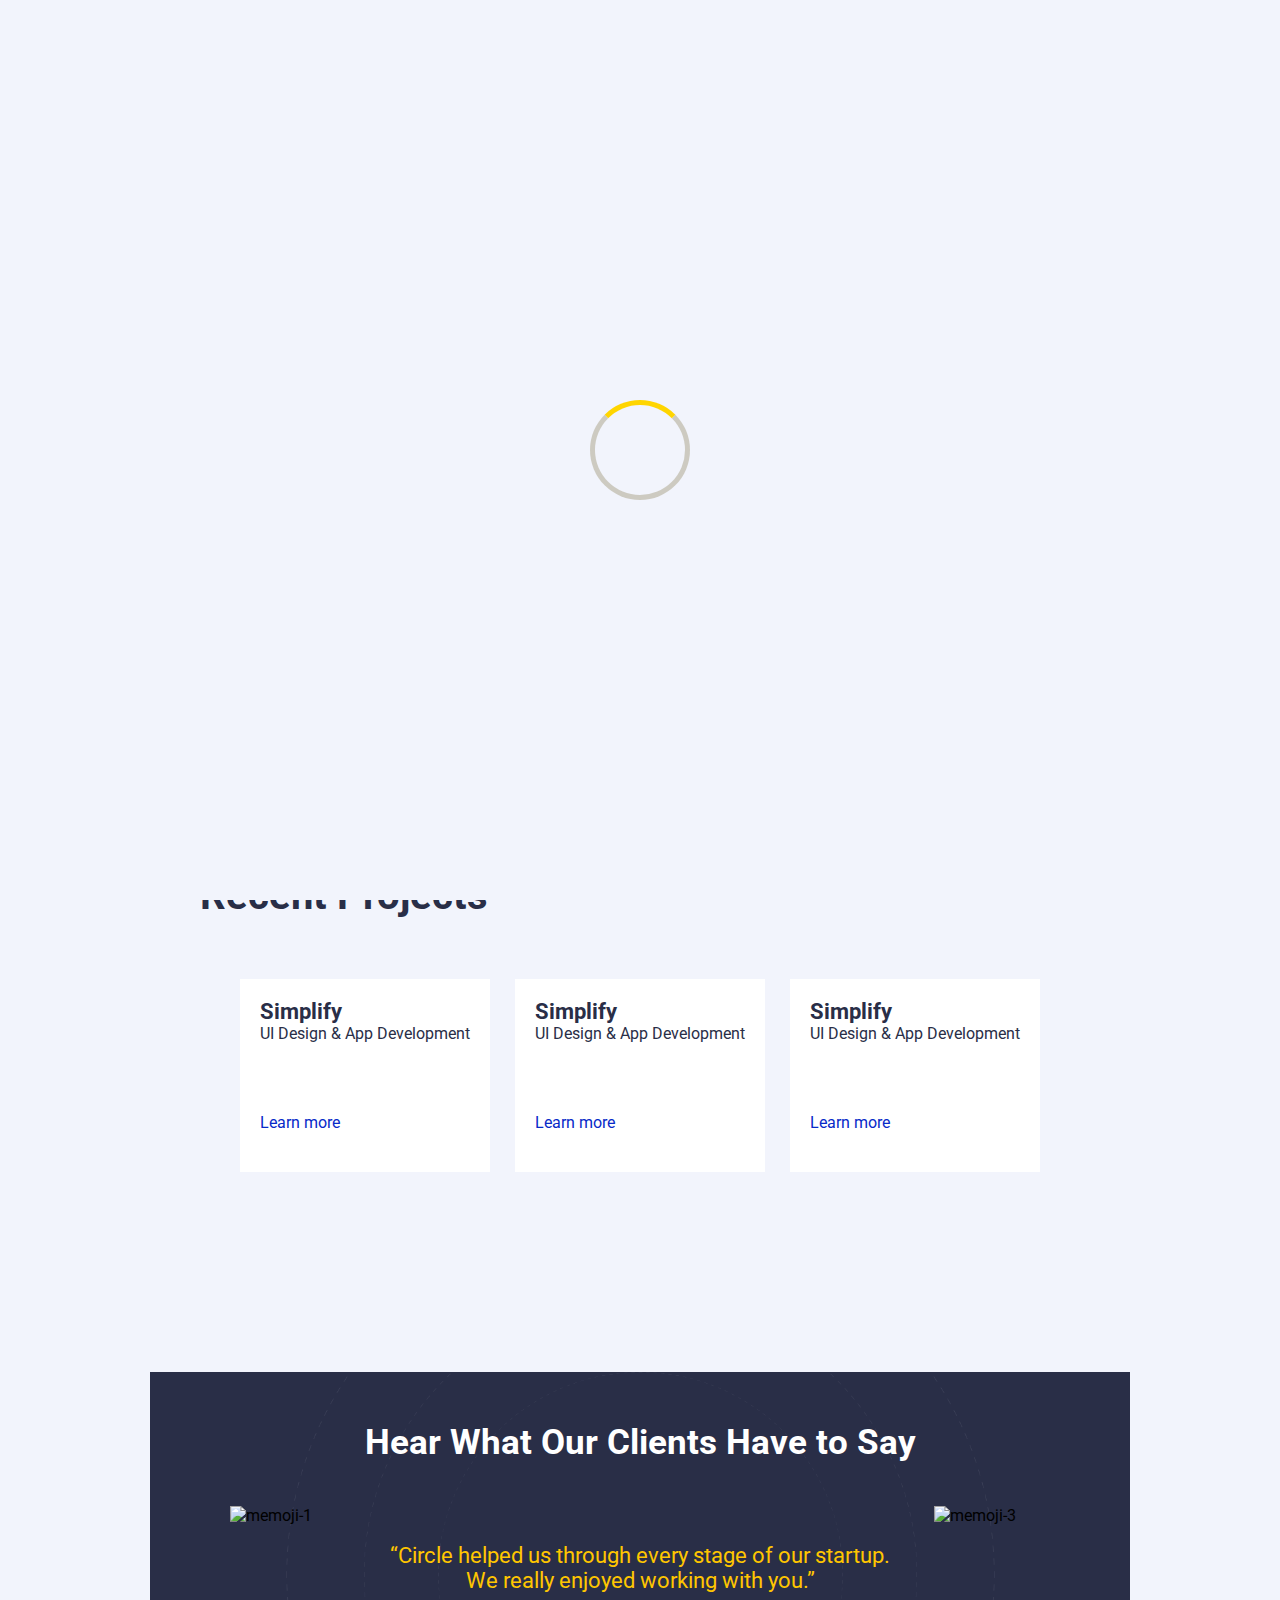
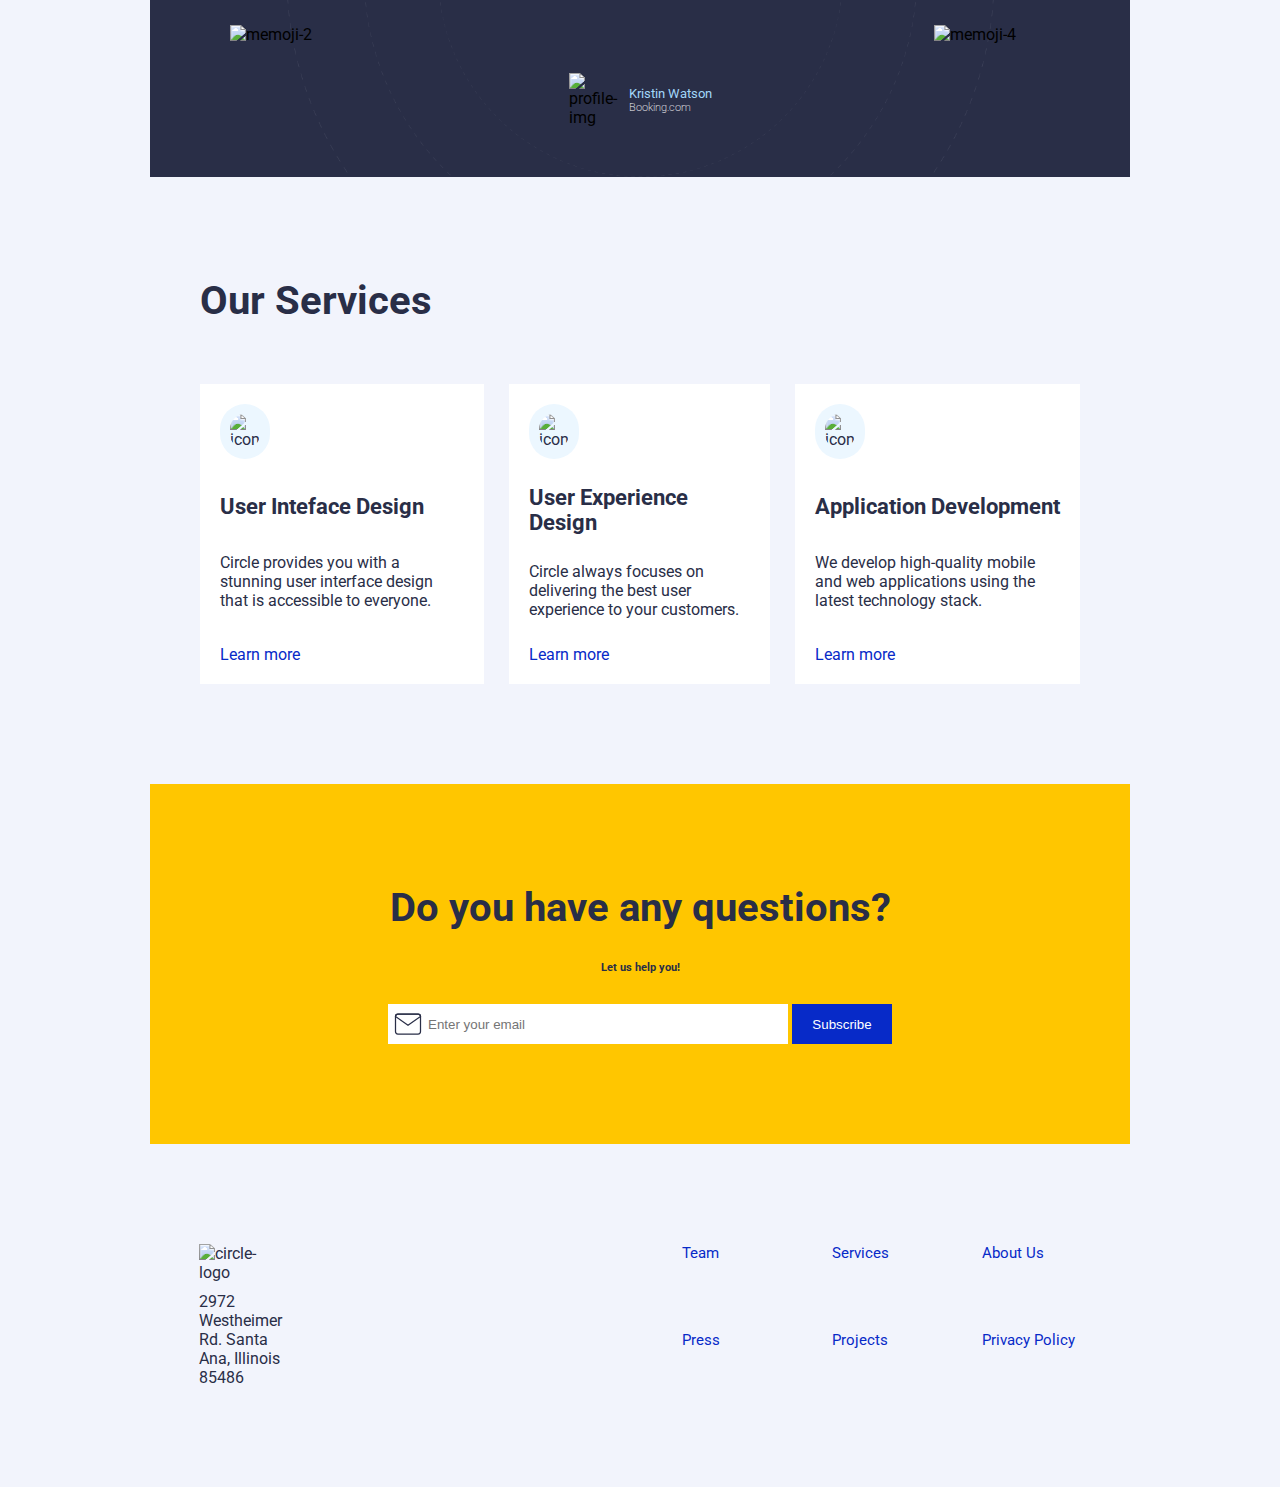
==== index.html @ a33302ab "css-testing" ====
<!DOCTYPE html>
<html lang="en">
  <head>
    <meta charset="UTF-8" />
    <meta http-equiv="X-UA-Compatible" content="IE=edge" />
    <meta name="viewport" content="width=device-width, initial-scale=1.0" />
    <title>Circle Agency</title>
    <link
      rel="stylesheet"
      href="/resources/styles/style.css"
    />
    <!-- <link
      rel="stylesheet"
      href="../midterm-project-boiler/resources/styles/style-mediaquerys.css"
    /> -->
  </head>
  <body id="body">
    
    <div class="body-load">
      <div class="container" >
        <div class="load">
            
        </div>
      </div>
    </div>

    <nav id="nav" class="nav-cont">
      <a href="../midterm-project-boiler/index.html">
        <img
        src="../midterm-project-boiler/resources/images/logos/circle.svg"
        alt="circle-logo"/>
      </a>
      <ul class="nav-cont-ul">
        <li><a href="../midterm-project-boiler/index.html">Homeeeee</a></li>
        <li><a href="../midterm-project-boiler/project.html">Project Page - Simple</a></li>
        <li><a href="#projects">Projects</a></li>
        <li><a href="#services">Services</a></li>
      </ul>
      <a class="nav-contact-us" href="../midterm-project-boiler/contact-us.html">Contact Us</a>
    </nav>

    <header id="header">
      <div class="header-section">
        <div class="header-section-text">
          <h1>Empower Your Business With Stunning Design!</h1>
          <p>
            Circle is a digital design and development studio. <br> We design and
            develop astonishing websites and mobile apps.
          </p>
          <div class="header-buttons">
            <a class="color-back-less" href="">Get in touch</a>
            <a class="color-back" href="">See out work</a>
          </div>
        </div>
        <div class="header-section-img">
          <img
            class="header-section-img-hero"
            src="../midterm-project-boiler/resources/images/hero-section/hero-image.png"
            alt=""
          />
          <img
            class="header-section-img-card1"
            src="../midterm-project-boiler/resources/images/hero-section/card-1.png"
            alt=""
          />
          <img
            class="header-section-img-card2"
            src="../midterm-project-boiler/resources/images/hero-section/card-2.png"
            alt=""
          />
        </div>
      </div>
      <div class="header-clients-logos-container">
        <a target="_blank" href="https://www.airbnb.es/">
          <img
          src="../midterm-project-boiler/resources/images/logos/airbnb-logo.svg"
        /></a>
        <a target="_blank" href="https://www.google.com/">
          <img
          src="../midterm-project-boiler/resources/images/logos/google-logo.svg"
        />
        </a>
        <a target="_blank" href="https://www.microsoft.com/">
          <img
          src="../midterm-project-boiler/resources/images/logos/microsoft-logo.svg"
        />
        </a>
        <a target="_blank" href="https://www.fedex.com/">
          <img
          src="../midterm-project-boiler/resources/images/logos/fedex-logo.svg"
        />
        </a>
        <a target="_blank" href="https://www.amazon.com/">
          <img
          src="../midterm-project-boiler/resources/images/logos/amazon-logo.svg"
        />
        </a>
      </div>
    </header>

    <section id="projects" class="projects-section">
      <h3>Recent Projects</h3>
      <div class="projects-flex-container">
        <div class="project">
          <img src="../midterm-project-boiler/resources/images/projects-section/1.jpg" alt="">
          <div id="project" class="project-cont-text">
            <h4>Simplify</h4>
            <p>UI Design & App Development</p>
          </div>
          <a href="">Learn more</a>
        </div>
        <div class="project">
          <img src="../midterm-project-boiler/resources/images/projects-section/2.jpg" alt="">
          <div id="project" class="project-cont-text">
            <h4>Simplify</h4>
            <p>UI Design & App Development</p>
          </div>
          <a href="">Learn more</a>
        </div>
        <div class="project">
          <img src="../midterm-project-boiler/resources/images/projects-section/6.jpg" alt="">
          <div id="project" class="project-cont-text">
            <h4>Simplify</h4>
            <p>UI Design & App Development</p>
          </div>
          <a href="">Learn more</a>
        </div>
      </div>       
    </section>

    <section class="rating-section">
      
      <div class="rating-emoticons">

        <div class="rating-emoticons-1-2">
          <img
            src="../midterm-project-boiler/resources/images/testimonial-section/memoji-1.png"
            alt="memoji-1"
          />
          <img
            src="../midterm-project-boiler/resources/images/testimonial-section/memoji-2.png"
            alt="memoji-2"
          />
        </div>

        <div class="rating-text">
          <h3>Hear What Our Clients Have to Say</h3>
          <h4>
            “Circle helped us through every stage of our startup. <br>
            We really enjoyed working with you.”
          </h4>
          <div class="rate-sign">
            <img
              src="..//midterm-project-boiler/resources/images/testimonial-section/profile.png"
              alt="profile-img"
            />
            <div class="rate-text">
              <h5>Kristin Watson</h5>
              <h6>Booking.com</h6>
            </div>
          </div>
        </div>

        <div class="rating-emoticons-3-4">
          <img
            src="../midterm-project-boiler/resources/images/testimonial-section/memoji-3.png"
            alt="memoji-3"
          />
          <img
            src="../midterm-project-boiler/resources/images/testimonial-section/memoji-4.png"
            alt="memoji-4"
          />
      </div>
      
    </section>

    <section id="services" class="services-section">
      <h3>Our Services</h3>
      <div class="services-flex-container">
        <div class="services">
          <img
            src="..//midterm-project-boiler/resources/images/services-section/icons/1.svg"
            alt="icon1"
          />
          <h4>User Inteface Design</h4>
          <p>
            Circle provides you with a stunning user interface design that is
            accessible to everyone.
          </p>
          <a href="">Learn more</a>
        </div>
        <div class="services">
          <img
            src="..//midterm-project-boiler/resources/images/services-section/icons/2.svg"
            alt="icon2"
          />
          <h4>User Experience Design</h4>
          <p>
            Circle always focuses on delivering the best user experience to your
            customers.
          </p>
          <a href="">Learn more</a>
        </div>
        <div class="services">
          <img
            src="..//midterm-project-boiler/resources/images/services-section/icons/3.svg"
            alt="icon3"
          />
          <h4>Application Development</h4>
          <p>
            We develop high-quality mobile and web applications using the latest
            technology stack.
          </p>
          <a href="">Learn more</a>
        </div>
      </div>
    </section>

    <section class="help-section">
      <h3>Do you have any questions?</h3>
      <h6>Let us help you!</h6>
      <form class="help-input">
        <input id="subs" type="text" placeholder="Enter your email" required />
        <button for="subs" type="submit">Subscribe</button>
      </form>
    </section>

    <footer class="footer-section">
      <div class="footer-cont-left">
        <img
          src="..//midterm-project-boiler/resources/images/logos/circle.svg"
          alt="circle-logo"
        />
        <p>
          2972 Westheimer Rd. Santa Ana, Illinois 85486
        </p>
      </div>
      <div class="footer-cont-right">
        <a href="">Team</a>
        <a href="#services">Services</a>
        <a href="">About Us</a>
        <a href="">Press</a>
        <a href="#projects">Projects</a>
        <a href="">Privacy Policy</a>
      </div>
    </footer>

      
    <a class="scroll-top-btn hidden" href="#body"></a>

    <script src="/resources/js/index.js"></script>

    <script src="/resources/js/scrop-top-and-loader.js"></script>
    

  </body>
</html>
---- resources/styles/style.css ----
@import url("https://fonts.googleapis.com/css2?family=Cinzel&family=Roboto:wght@100;300;400;500&display=swap");

/* --------------------------------------------------------------- */
/* GLOBAL STYLES ================================================> */

:root {
  --primary: #072ac8;
}

* {
  margin: 0;
  padding: 0;
  box-sizing: border-box;
}
html{
  scroll-behavior: smooth;
}

body {
  font-family: "Roboto", sans-serif;
  background-color: #f2f4fc;
}

h1 {
  font-size: 60px;
  font-weight: bold;
}

h2 {
  font-size: 50px;
  font-weight: bold;
}

h3 {
  font-size: 40px;
  font-weight: bold;
}

h4 {
  font-size: 22px;
  font-weight: bold;
}

/* --------------------------------------------------------------- */
/* LOADER STYLES - NAV ===========================================> */

.body-load{
  position: fixed;
  display: flex;
  align-items: center;
  justify-content: center;
  width: 100%;
  height: 100%;
  background: #F2F4FC;
  transition: all 1s ease;
  z-index: 10000;
  
}


.container .load{
  width: 100px;
  height: 100px;
  border: solid 5px #5546063c;
  border-top: solid 5px #ffd500; 
  border-radius: 50%;
  animation: loader 3s linear infinite;

}

@keyframes loader {
  0% {
    transform: rotate(0deg);
  }
  100% {
    transform: rotate(360deg);
  }
  
}

/* --------------------------------------------------------------- */
/* BTN SCROLL STYLES - NAV ======================================> */

.scroll-top-btn{
  position: fixed;
  background-image: url(../images/scroll-top/scroll-top.png);
  background-size: contain;
  background-repeat: no-repeat;
  z-index: 999;
  bottom: 1vh;
  right: 1vh;
  width: 3rem;
  height: 3rem;
  border-radius: 50%;
  background-color: #ffc600;
  border: none;
  cursor: pointer;
  transition: all .2s ease-out;
  color: #292E47;
}


.scroll-top-btn:hover{
  position: fixed;
  z-index: 999;
  bottom: 1vh;
  right: 1vh;
  width: 3.2rem;
  height: 3.2rem;
  box-shadow: #6b708d87 1px 3px 4px;
  border-radius: 50%;
  background-color:  #ffc600;
  border: none;
  color: #ffffff;
}

.hidden{
  visibility: hidden;
  opacity: 0;
}

/* --------------------------------------------------------------- */
/* INDEX STYLES - NAV ===========================================> */

.nav-cont {
  display: flex;
  justify-content: space-between;
  margin: 0px 150px 50px 150px;
  padding-top: 50px;
  align-items: center;
  
}

.nav-cont-ul {
  display: flex;
  list-style: none;
  gap: 45px;
}

.nav-cont-ul li a {
  font-weight: 500;
  text-decoration: none;
  color: #6b708d;
}

.nav-cont-ul li a:hover {
  color: #072ac8;
}

.nav-cont a {
  text-decoration: none;
  font-size: 15px;
}

.nav-contact-us {
  background-color: #072ac8;
  color: white;
  padding: 10px 20px;
}

.nav-contact-us:hover {
  background-color: #062199;
  color: white;
  padding: 10px 20px;
}

/* INDEX STYLES - HEADER =========================================> */

.header-section {
  display: flex;
  justify-content: center;
  gap: 100px;
  align-items: center;
  margin: 20px 150px 20px 150px;
}

.header-section-text {
  width: 500px;
  position: relative;
}
.header-section-text h1 {
  color: #292e47;
}

.header-section-text p {
  color: #6b708d;
  padding-top: 30px;
  font-size: 20px;
}

.header-buttons {
  display: flex;
  justify-content: center;
  align-items: center;
  gap: 20px;
  padding-top: 60px;
}

.color-back-less {
  text-decoration: none;
  font-weight: 500;
  color: #072ac8;
}

.color-back-less:hover {
  text-decoration: none;
  font-weight: 500;
  color: #292e47;
}

.color-back {
  background-color: #072ac8;
  color: white;
  text-decoration: none;
  padding: 10px 20px;
}

.color-back:hover {
  background-color: #062199;
  color: white;
  text-decoration: none;
  padding: 10px 20px;
}

.header-section-img {
  position: relative;
}

.header-section-img-card1 {
  height: 270px;
  position: absolute;
  left: -40px;
}
.header-section-img-card2 {
  height: 250px;
  position: absolute;
  bottom: -80px;
  left: 300px;
}

.header-section-img-hero {
  height: 500px;
}

.header-clients-logos-container {
  display: flex;
  justify-content: center;
  gap: 150px;
  margin: 100px 150px 100px 150px;
}

/* INDEX STYLES - PROJECTS =========================================> */

.projects-section {
  padding: 100px 200px 100px 200px;
}

.projects-section h3 {
  padding-bottom: 60px;
  color: #292e47;
}

.projects-flex-container {
  display: flex;
  justify-content: center;
  gap: 25px;
}

.project {
  display: flex;
  flex-direction: column;
  justify-content: space-between;
  background-color: white;
}

.project img {
  width: 300px;
  box-sizing: content-box;
  width: 100%;
}

.project a {
  padding: 50px 0px 40px 20px;
  color: #072ac8;
  text-decoration: none;
}

.project-cont-text {
  padding: 20px;
  color: #292E47
}

/* INDEX STYLES - RATING =========================================> */

.rating-section {
  background-color: #292e47;
  background-image: url(../images/testimonial-section/orbit.png);
  background-position: center;
  background-size: contain;
  background-repeat: no-repeat;
  margin: 100px 150px 100px 150px;
  padding: 50px 0px 50px 0px;
}

.rating-emoticons {
  display: flex;
  justify-content: space-between;
  align-items: center;
}

.rating-emoticons-1-2 {
  width: 20%;
  display: flex;
  flex-direction: column;
  gap: 100px;
  padding-left: 80px;
}

.rating-emoticons-3-4 {
  width: 20%;
  display: flex;
  flex-direction: column;
  gap: 100px;
  padding-right: 80px;
}

.rating-text {
  display: flex;
  justify-content: space-between;
  flex-direction: column;
  align-items: center;
  gap: 80px;
}

.rating-text h3 {
  text-align: center;
  color: white;
  font-size: 35px;
}

.rating-text h4 {
  text-align: center;
  color: #ffc600;
  font-weight: 400;
}

.rate-sign {
  display: flex;
  align-items: center;
  gap: 10px;
}

.rate-sign h5 {
  color: #a2d6f9;
  font-weight: 400;
  
}

.rate-sign h6 {
  color: white;
  font-weight: 200;
}

.rate-sign img {
  width: 50px;
  clip-path: circle(200px at 50% 50%);
}

/* INDEX STYLES - SERVICES =========================================> */

.services-section {
  margin: 100px 200px 100px 200px;
}

.services-section h3 {
  padding-bottom: 60px;
  color: #292E47
}

.services-flex-container {
  display: flex;
  justify-content: center;
  gap: 25px;
  height: 300px;
}

.services {
  display: flex;
  flex-direction: column;
  justify-content: space-between;
  background-color: white;
  padding: 20px 20px 20px 20px;
  color: #292E47
}

.services img {
  background-color: #ecf7ff;
  border-radius: 100px;
  width: 50px;
  padding: 10px;
  
}

.services a {
  text-decoration: none;
  color: #072ac8;
}

/* INDEX STYLES - HELP =========================================> */

.help-section {
  background-color: #ffc600;
  margin: 100px 150px 100px 150px;
  display: flex;
  flex-direction: column;
  align-items: center;
  gap: 30px;
  padding: 100px 0px 100px 0px;
  color: #292E47
}

.help-section h3 {
  text-align: center;
}

.help-input button {
  background-color: #072ac8;
  color: white;
  text-decoration: none;
  border: none;
  width: 100px;
  height: 40px;
}
.help-input button:hover {
  background-color: #062199;
  color: white;
  text-decoration: none;
  border: none;
  width: 100px;
  height: 40px;
}

.help-input input {
  border: 0px;
  height: 40px;
  width: 400px;
  background-image: url(../images/newsletter/icon/mail.svg);
  background-repeat: no-repeat;
  background-position: 5px;
  padding-left: 40px;  
}

/* INDEX STYLES - FOOTER =========================================> */

.footer-section {
  display: flex;
  justify-content: center;
  gap: 400px;
  margin: 100px 200px 100px 200px;
  color: #292E47
}

.footer-cont-left img{
  padding-bottom: 10px;
}

.footer-cont-right {
  display: grid;
  grid-template-columns: 120px 120px 100px;
  gap: 30px;
}
.footer-cont-right a {
  font-size: 15px;
  text-decoration: none;
  color: #072ac8;
}
.footer-cont-right a:hover {
  font-size: 15px;
  text-decoration: none;
  color: #292E47
}

/* --------------------------------------------------------------- */
/* CONTACT-US STYLES - FORM ==========================================> */

.message-recive{
  display: flex;
  align-items: center;
  justify-content: center;
  background: #66ec5f;
  color: rgb(255, 255, 255);
  transition: all 1s ease;
  z-index: 10000;
}

.container-section-form {
  margin: 100px 200px 100px 200px;
}

.container-form h1 {
  margin-bottom: 50px;
}

.container-flex-form {
  display: flex;
  flex-direction: column;
}

.container-flex-form label {
  padding-bottom: 15px;
}

.container-flex-form input {
  height: 70px;
  background-color: #dddfed;
  border: none;
  margin-bottom: 15px;
  padding-left: 10px;
}

.container-flex-form textarea {
  height: 300px;
  background-color: #dddfed;
  border: none;
  margin-bottom: 15px;
  padding-top: 20px;
}

.email-phone-form {
  display: flex;
  justify-content: space-between;
}

.email-phone-form div {
  display: flex;
  flex-direction: column;
  width: 49.5%;
}

.container-flex-form button {
  background-color: #072ac8;
  border: none;
  color: white;
  height: 65px;
}

.container-flex-form button:hover {
  background-color: #062199;
  border: none;
  color: white;
  height: 65px;
}

/* --------------------------------------------------------------- */
/* PROYECTS STYLES - POST ==========================================> */

.project-post {
  margin: 100px 150px 100px 150px;
  display: flex;
  flex-direction: column;
}

.project-post h1 {
  margin-bottom: 30px;
  color: #292e47;
}

.project-post p {
  font-size: 20px;
  line-height: 30px;
  color: #292e47;
}
.project-post-title-date {
  display: flex;
  justify-content: space-between;
}

.project-post-title-date h4 {
  margin-bottom: 60px;
  color: #292e47;
}

.project-post-title-date h5{
  font-size: 15px;
  font-weight: 400;
  color: #292e47;

}

.img-container {
  background-image: url(../images/projects-section/1.jpg);
  background-repeat: no-repeat;
  background-position: center;
  background-size: 100%;
  height: 500px;
  width: 100%;
  margin-bottom: 50px;
}
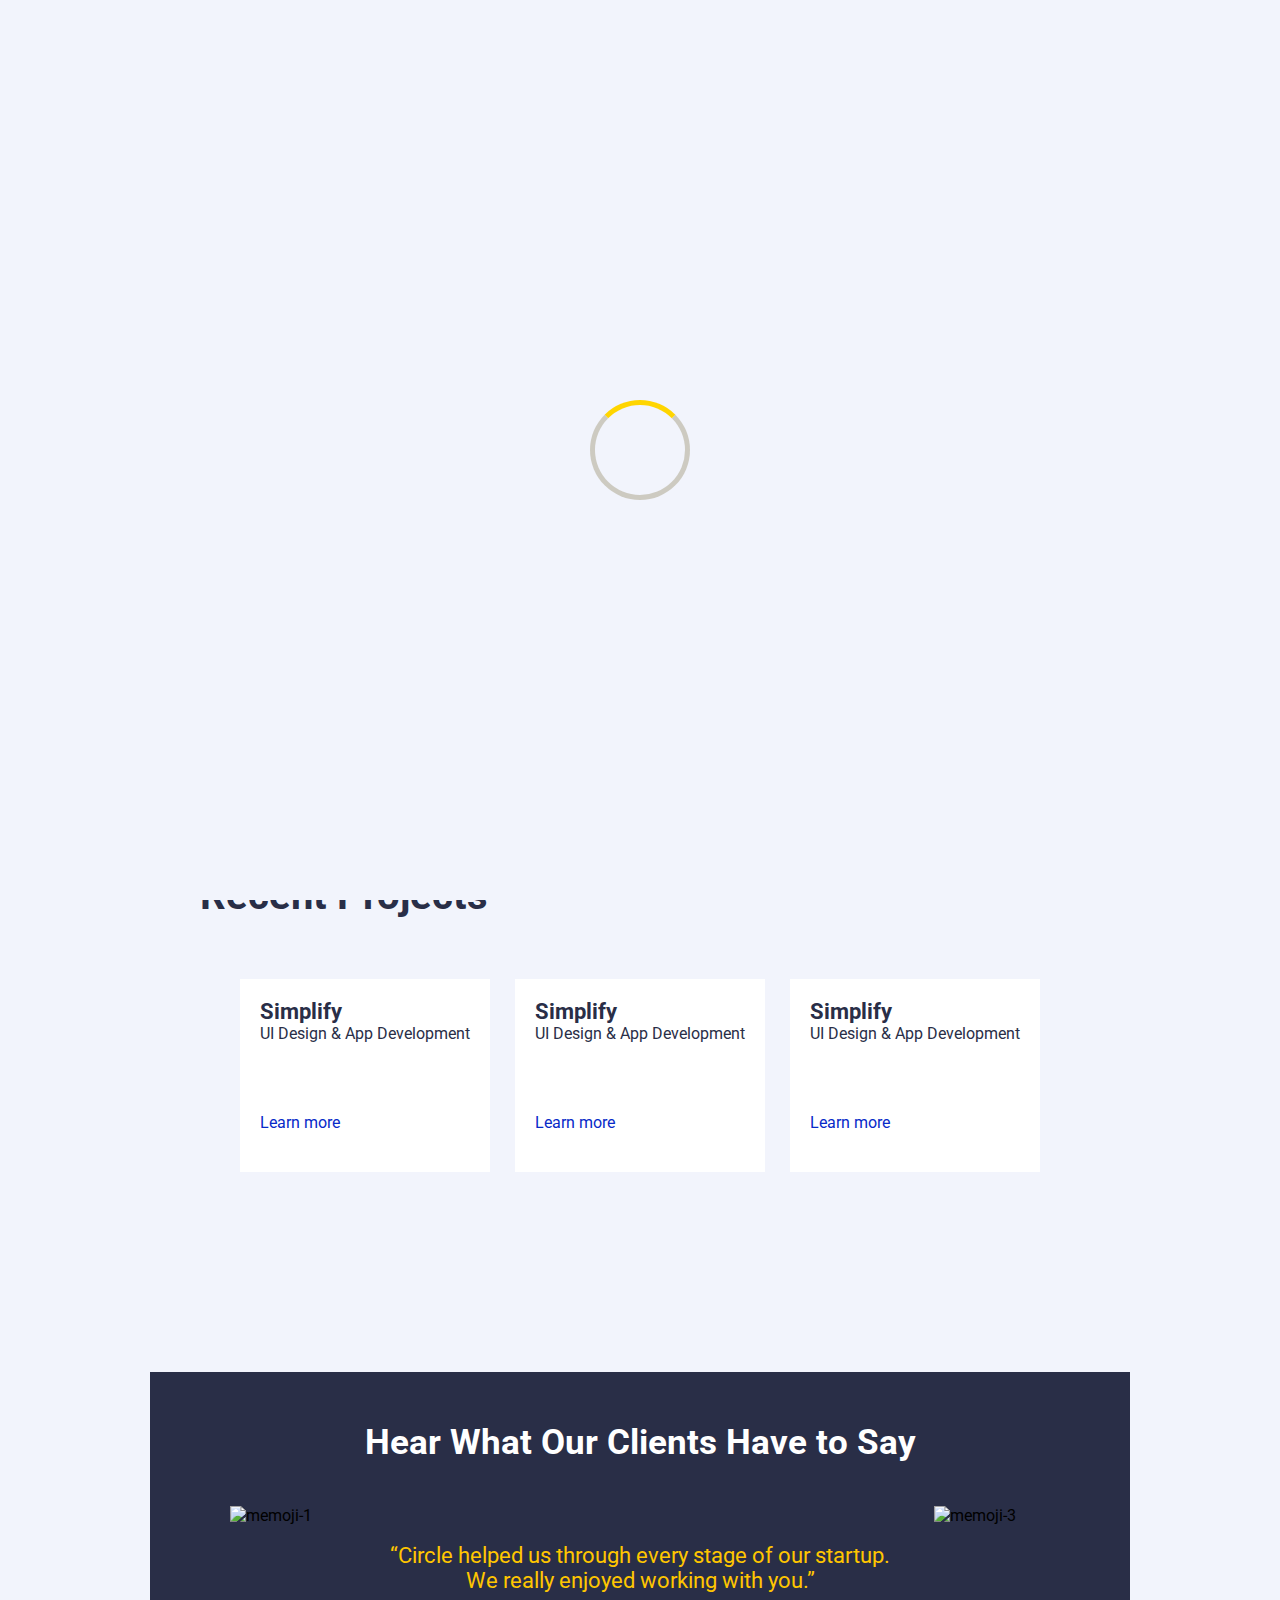
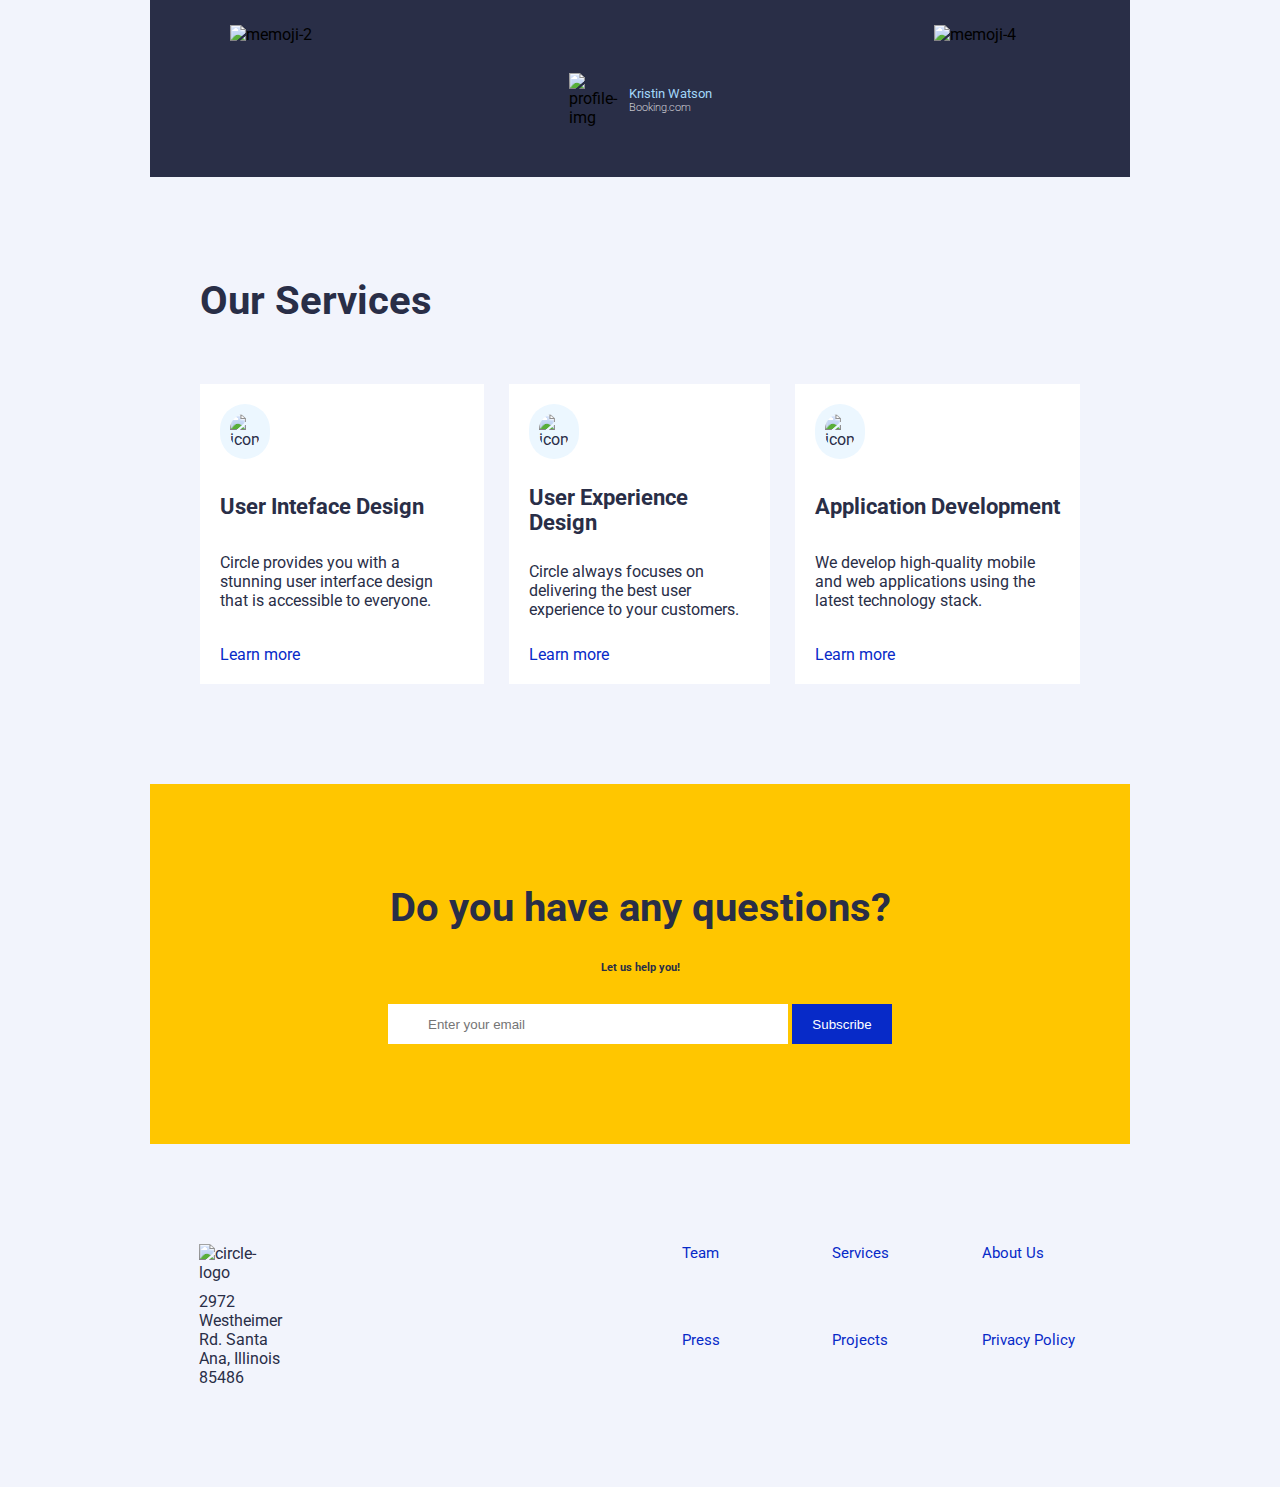
==== commit e4c4d1ec: "commit-1" ====
--- a/index.html
+++ b/index.html
@@ -9,10 +9,10 @@
       rel="stylesheet"
       href="/resources/styles/style.css"
     />
-    <!-- <link
+    <link
       rel="stylesheet"
-      href="../midterm-project-boiler/resources/styles/style-mediaquerys.css"
-    /> -->
+      href="/resources/styles/style-mediaquerys.css"
+    />
   </head>
   <body id="body">
     
@@ -25,18 +25,18 @@
     </div>
 
     <nav id="nav" class="nav-cont">
-      <a href="../midterm-project-boiler/index.html">
+      <a href="/index.html">
         <img
-        src="../midterm-project-boiler/resources/images/logos/circle.svg"
+        src="https://res.cloudinary.com/ddcu7zhjo/image/upload/v1685188120/midterm-project/images/logos/circle_vufilr.svg"
         alt="circle-logo"/>
       </a>
       <ul class="nav-cont-ul">
-        <li><a href="../midterm-project-boiler/index.html">Homeeeee</a></li>
-        <li><a href="../midterm-project-boiler/project.html">Project Page - Simple</a></li>
+        <li><a href="/index.html">Home</a></li>
+        <li><a href="/project.html">Project Page - Simple</a></li>
         <li><a href="#projects">Projects</a></li>
         <li><a href="#services">Services</a></li>
       </ul>
-      <a class="nav-contact-us" href="../midterm-project-boiler/contact-us.html">Contact Us</a>
+      <a class="nav-contact-us" href="/contact-us.html">Contact Us</a>
     </nav>
 
     <header id="header">
@@ -52,20 +52,21 @@
             <a class="color-back" href="">See out work</a>
           </div>
         </div>
+        <!-- Section de hero -->
         <div class="header-section-img">
           <img
             class="header-section-img-hero"
-            src="../midterm-project-boiler/resources/images/hero-section/hero-image.png"
+            src="https://res.cloudinary.com/ddcu7zhjo/image/upload/v1685188120/midterm-project/images/hero-section/hero-image_dpwlhr.png"
             alt=""
           />
           <img
             class="header-section-img-card1"
-            src="../midterm-project-boiler/resources/images/hero-section/card-1.png"
+            src="https://res.cloudinary.com/ddcu7zhjo/image/upload/v1685188119/midterm-project/images/hero-section/card-1_vmh5wp.png"
             alt=""
           />
           <img
             class="header-section-img-card2"
-            src="../midterm-project-boiler/resources/images/hero-section/card-2.png"
+            src="https://res.cloudinary.com/ddcu7zhjo/image/upload/v1685188119/midterm-project/images/hero-section/card-2_hyqzdk.png"
             alt=""
           />
         </div>
@@ -73,26 +74,26 @@
       <div class="header-clients-logos-container">
         <a target="_blank" href="https://www.airbnb.es/">
           <img
-          src="../midterm-project-boiler/resources/images/logos/airbnb-logo.svg"
+          src="https://res.cloudinary.com/ddcu7zhjo/image/upload/v1685188119/midterm-project/images/logos/airbnb-logo_w6kzpz.svg"
         /></a>
         <a target="_blank" href="https://www.google.com/">
           <img
-          src="../midterm-project-boiler/resources/images/logos/google-logo.svg"
+          src="https://res.cloudinary.com/ddcu7zhjo/image/upload/v1685188120/midterm-project/images/logos/google-logo_mtwdse.svg"
         />
         </a>
         <a target="_blank" href="https://www.microsoft.com/">
           <img
-          src="../midterm-project-boiler/resources/images/logos/microsoft-logo.svg"
+          src="https://res.cloudinary.com/ddcu7zhjo/image/upload/v1685188121/midterm-project/images/logos/microsoft-logo_jdkfdn.svg"
         />
         </a>
         <a target="_blank" href="https://www.fedex.com/">
           <img
-          src="../midterm-project-boiler/resources/images/logos/fedex-logo.svg"
+          src="https://res.cloudinary.com/ddcu7zhjo/image/upload/v1685188120/midterm-project/images/logos/fedex-logo_emxbkx.svg"
         />
         </a>
         <a target="_blank" href="https://www.amazon.com/">
           <img
-          src="../midterm-project-boiler/resources/images/logos/amazon-logo.svg"
+          src="https://res.cloudinary.com/ddcu7zhjo/image/upload/v1685188119/midterm-project/images/logos/amazon-logo_fmiaky.svg"
         />
         </a>
       </div>
@@ -102,7 +103,7 @@
       <h3>Recent Projects</h3>
       <div class="projects-flex-container">
         <div class="project">
-          <img src="../midterm-project-boiler/resources/images/projects-section/1.jpg" alt="">
+          <img src="https://res.cloudinary.com/ddcu7zhjo/image/upload/v1685188122/midterm-project/images/projects-section/1_xbdcys.jpg" alt="">
           <div id="project" class="project-cont-text">
             <h4>Simplify</h4>
             <p>UI Design & App Development</p>
@@ -110,7 +111,7 @@
           <a href="">Learn more</a>
         </div>
         <div class="project">
-          <img src="../midterm-project-boiler/resources/images/projects-section/2.jpg" alt="">
+          <img src="https://res.cloudinary.com/ddcu7zhjo/image/upload/v1685188122/midterm-project/images/projects-section/2_i3zh8z.jpg" alt="">
           <div id="project" class="project-cont-text">
             <h4>Simplify</h4>
             <p>UI Design & App Development</p>
@@ -118,7 +119,7 @@
           <a href="">Learn more</a>
         </div>
         <div class="project">
-          <img src="../midterm-project-boiler/resources/images/projects-section/6.jpg" alt="">
+          <img src="https://res.cloudinary.com/ddcu7zhjo/image/upload/v1685188122/midterm-project/images/projects-section/5_tmt0qz.jpg" alt="">
           <div id="project" class="project-cont-text">
             <h4>Simplify</h4>
             <p>UI Design & App Development</p>
@@ -134,11 +135,11 @@
 
         <div class="rating-emoticons-1-2">
           <img
-            src="../midterm-project-boiler/resources/images/testimonial-section/memoji-1.png"
+            src="https://res.cloudinary.com/ddcu7zhjo/image/upload/v1685188123/midterm-project/images/testimonial-section/memoji-1_nid0zy.png"
             alt="memoji-1"
           />
           <img
-            src="../midterm-project-boiler/resources/images/testimonial-section/memoji-2.png"
+            src="https://res.cloudinary.com/ddcu7zhjo/image/upload/v1685188123/midterm-project/images/testimonial-section/memoji-2_zig9ra.png"
             alt="memoji-2"
           />
         </div>
@@ -151,7 +152,7 @@
           </h4>
           <div class="rate-sign">
             <img
-              src="..//midterm-project-boiler/resources/images/testimonial-section/profile.png"
+              src="https://res.cloudinary.com/ddcu7zhjo/image/upload/v1685188124/midterm-project/images/testimonial-section/profile_qta6bt.png"
               alt="profile-img"
             />
             <div class="rate-text">
@@ -163,11 +164,11 @@
 
         <div class="rating-emoticons-3-4">
           <img
-            src="../midterm-project-boiler/resources/images/testimonial-section/memoji-3.png"
+            src="https://res.cloudinary.com/ddcu7zhjo/image/upload/v1685188123/midterm-project/images/testimonial-section/memoji-3_ssltme.png"
             alt="memoji-3"
           />
           <img
-            src="../midterm-project-boiler/resources/images/testimonial-section/memoji-4.png"
+            src="https://res.cloudinary.com/ddcu7zhjo/image/upload/v1685188123/midterm-project/images/testimonial-section/memoji-4_q9cb0s.png"
             alt="memoji-4"
           />
       </div>
@@ -179,7 +180,7 @@
       <div class="services-flex-container">
         <div class="services">
           <img
-            src="..//midterm-project-boiler/resources/images/services-section/icons/1.svg"
+            src="https://res.cloudinary.com/ddcu7zhjo/image/upload/v1685188123/midterm-project/images/services-section/icons/1_r8nagd.svg"
             alt="icon1"
           />
           <h4>User Inteface Design</h4>
@@ -191,7 +192,7 @@
         </div>
         <div class="services">
           <img
-            src="..//midterm-project-boiler/resources/images/services-section/icons/2.svg"
+            src="https://res.cloudinary.com/ddcu7zhjo/image/upload/v1685188123/midterm-project/images/services-section/icons/2_srpebi.svg"
             alt="icon2"
           />
           <h4>User Experience Design</h4>
@@ -203,7 +204,7 @@
         </div>
         <div class="services">
           <img
-            src="..//midterm-project-boiler/resources/images/services-section/icons/3.svg"
+            src="https://res.cloudinary.com/ddcu7zhjo/image/upload/v1685188124/midterm-project/images/services-section/icons/3_wxqjdp.svg"
             alt="icon3"
           />
           <h4>Application Development</h4>
@@ -228,7 +229,7 @@
     <footer class="footer-section">
       <div class="footer-cont-left">
         <img
-          src="..//midterm-project-boiler/resources/images/logos/circle.svg"
+          src="https://res.cloudinary.com/ddcu7zhjo/image/upload/v1685188120/midterm-project/images/logos/circle_vufilr.svg"
           alt="circle-logo"
         />
         <p>
--- a/resources/styles/style.css
+++ b/resources/styles/style.css
@@ -87,15 +87,15 @@
   background-size: contain;
   background-repeat: no-repeat;
   z-index: 999;
-  bottom: 1vh;
-  right: 1vh;
+  bottom: 2vh;
+  right: 2vh;
   width: 3rem;
   height: 3rem;
   border-radius: 50%;
   background-color: #ffc600;
   border: none;
   cursor: pointer;
-  transition: all .2s ease-out;
+  transition: all .1s ease-out;
   color: #292E47;
 }
 
@@ -103,8 +103,8 @@
 .scroll-top-btn:hover{
   position: fixed;
   z-index: 999;
-  bottom: 1vh;
-  right: 1vh;
+  bottom: 2vh;
+  right: 2vh;
   width: 3.2rem;
   height: 3.2rem;
   box-shadow: #6b708d87 1px 3px 4px;
@@ -294,7 +294,7 @@
 
 .rating-section {
   background-color: #292e47;
-  background-image: url(../images/testimonial-section/orbit.png);
+  background-image: url(https://res.cloudinary.com/ddcu7zhjo/image/upload/v1685188123/midterm-project/images/testimonial-section/orbit_wtucyb.png);
   background-position: center;
   background-size: contain;
   background-repeat: no-repeat;
@@ -444,7 +444,7 @@
   border: 0px;
   height: 40px;
   width: 400px;
-  background-image: url(../images/newsletter/icon/mail.svg);
+  background-image: url(https://res.cloudinary.com/ddcu7zhjo/image/upload/v1685188121/midterm-project/images/newsletter/icon/mail_bagxq4.svg);
   background-repeat: no-repeat;
   background-position: 5px;
   padding-left: 40px;  
--- a/resources/styles/style-mediaquerys.css
+++ b/resources/styles/style-mediaquerys.css
@@ -0,0 +1,278 @@
+/* ------------------------- Smaller than 766px (mobile) ------------------------- */
+@media (max-width: 990px) {
+
+/* --------------------------------------------------------------- */
+/* GLOBAL STYLES ================================================> */
+
+  :root {
+    --primary: #072ac8;
+  }
+
+  * {
+    margin: 0;
+    padding: 0;
+    box-sizing: border-box;
+  }
+
+  body {
+    font-family: "Roboto", sans-serif;
+    background-color: #f2f4fc;
+  }
+
+  h1 {
+    font-size: 50px;
+    font-weight: bold;
+  }
+
+  h2 {
+    font-size: 40px;
+    font-weight: bold;
+  }
+
+  h3 {
+    font-size: 30px;
+    font-weight: bold;
+  }
+
+  h4 {
+    font-size: 18px;
+    font-weight: bold;
+  }
+
+  /*-------------------------------------------------------------- */
+  /* INDEX STYLES - NAV =========================================> */
+
+
+  .nav-cont {
+    background-color: #ffc600;
+    gap: 50px;
+    margin: 0px 0px 70px 0px;
+    padding: 30px;
+  }
+
+  .nav-cont-ul {
+    display: flex;
+    list-style: none;
+    gap: 10px;
+  }
+
+  .nav-cont-ul li a {
+    font-size: 15px;
+  }
+
+
+  .nav-cont a {
+    text-decoration: none;
+  }
+
+  .nav-contact-us {
+    background-color: #072ac8;
+    color: white;
+  }
+
+  /* INDEX STYLES - HEADER =========================================> */
+
+  .header-section {
+    display: flex;
+    justify-content: center;
+    flex-direction: column;
+    gap: 50px;
+  }
+
+  .header-section h1 {
+    text-align: center;
+  }
+
+  .header-section p {
+    text-align: center;
+  }
+
+  .header-clients-logos-container {
+    display: flex;
+    flex-wrap: wrap;
+    justify-content: space-between;
+    align-items: center;
+    gap: 30px;
+    margin: 100px 150px 100px 150px;
+  }
+
+/* INDEX STYLES - PROJECTS =========================================> */
+
+  .projects-flex-container {
+    display: flex;
+    flex-wrap: wrap;
+    justify-content: space-between;
+    gap: 25px;
+  }
+
+  .services-flex-container {
+    display: flex;
+    flex-wrap: wrap;
+    justify-content: space-around;
+    gap: 25px;
+    margin-bottom: 380px;
+  }
+
+ /* INDEX STYLES - RATING =========================================> */
+
+  .rating-emoticons-1-2 {
+    visibility: hidden;
+  }
+
+  .rating-emoticons-3-4 {
+    visibility: hidden;
+  }
+
+/* INDEX STYLES - HELP =========================================> */
+
+  .help-section {
+    background-color: #ffc600;
+    margin: 0px 0px 0px 0px;
+    display: flex;
+    flex-direction: column;
+    align-items: center;
+    gap: 30px;
+    padding: 50px 0px 50px 0px;
+  }
+
+/* INDEX STYLES - FOOTER =========================================> */
+
+  .footer-section {
+    display: flex;
+    justify-content: center;
+    gap: 50px;
+  }
+
+  .footer-cont-right {
+    display: grid;
+    grid-template-columns: 80px;
+    gap: 10px;
+  }
+  .footer-cont-right a {
+    font-size: 10px;
+    text-decoration: none;
+    color: #072ac8;
+  }
+}
+
+/* --------------------------------------------------------------- */
+
+@media (max-width: 766px) {
+
+    /* INDEX STYLES - NAV =========================================> */
+
+  .nav-cont {
+    background-color: #ffc600;
+    gap: 50px;
+    margin: 0px 0px 70px 0px;
+    padding: 30px;
+  }
+
+  .nav-cont-ul li a {
+    font-size: 15px;
+  }
+
+/* INDEX STYLES - HEADER =========================================> */
+
+  .header-section {
+    display: flex;
+    justify-content: center;
+    flex-direction: column;
+    gap: 50px;
+    align-items: center;
+    margin: 20px 150px 20px 150px;
+  }
+
+  .header-clients-logos-container {
+    display: flex;
+    flex-wrap:wrap;
+    justify-content: center;
+    align-items: center;
+    gap: 30px;
+    margin: 100px 150px 100px 150px;
+  }
+
+/* INDEX STYLES - PROJECTS =========================================> */
+
+  .projects-section {
+    padding: 20px 200px 20px 200px;
+  }
+
+  .projects-section h3 {
+    padding-bottom: 20px;
+    text-align: center;
+  }
+
+  .projects-flex-container {
+    display: flex;
+    flex-wrap: wrap;
+    justify-content: space-between;
+    gap: 25px;
+  }
+
+/* INDEX STYLES - RATING =========================================> */
+
+  .rating-emoticons-1-2 {
+    visibility: hidden;
+  }
+
+  .rating-emoticons-3-4 {
+    visibility: hidden;
+  }
+
+  /* INDEX STYLES - SERVICES =========================================> */
+
+  .services-flex-container {
+    display: flex;
+    flex-wrap: wrap;
+    justify-content: space-around;
+    gap: 25px;
+    margin-bottom: 380px;
+  }
+
+  /* INDEX STYLES - HELP =========================================> */
+
+  .help-section {
+    background-color: #ffc600;
+    margin: 0px 0px 0px 0px;
+    display: flex;
+    flex-direction: column;
+    align-items: center;
+    gap: 30px;
+    padding: 50px 0px 50px 0px;
+  }
+
+/* INDEX STYLES - FOOTER =========================================> */
+
+  .footer-section {
+    display: flex;
+    justify-content: center;
+    gap: 50px;
+  }
+
+  .footer-cont-right {
+    display: grid;
+    grid-template-columns: 80px;
+    gap: 10px;
+  }
+  .footer-cont-right a {
+    font-size: 10px;
+    text-decoration: none;
+    color: #072ac8;
+  }
+
+/* --------------------------------------------------------------- */
+/* CONTACT STYLES - NAV =========================================> */
+
+  .email-phone-form div {
+    display: flex;
+    flex-direction: column;
+    width: 100%;
+  }
+
+  .email-phone-form {
+    display: flex;
+    align-items: center;
+    flex-direction: column;
+  }
+}
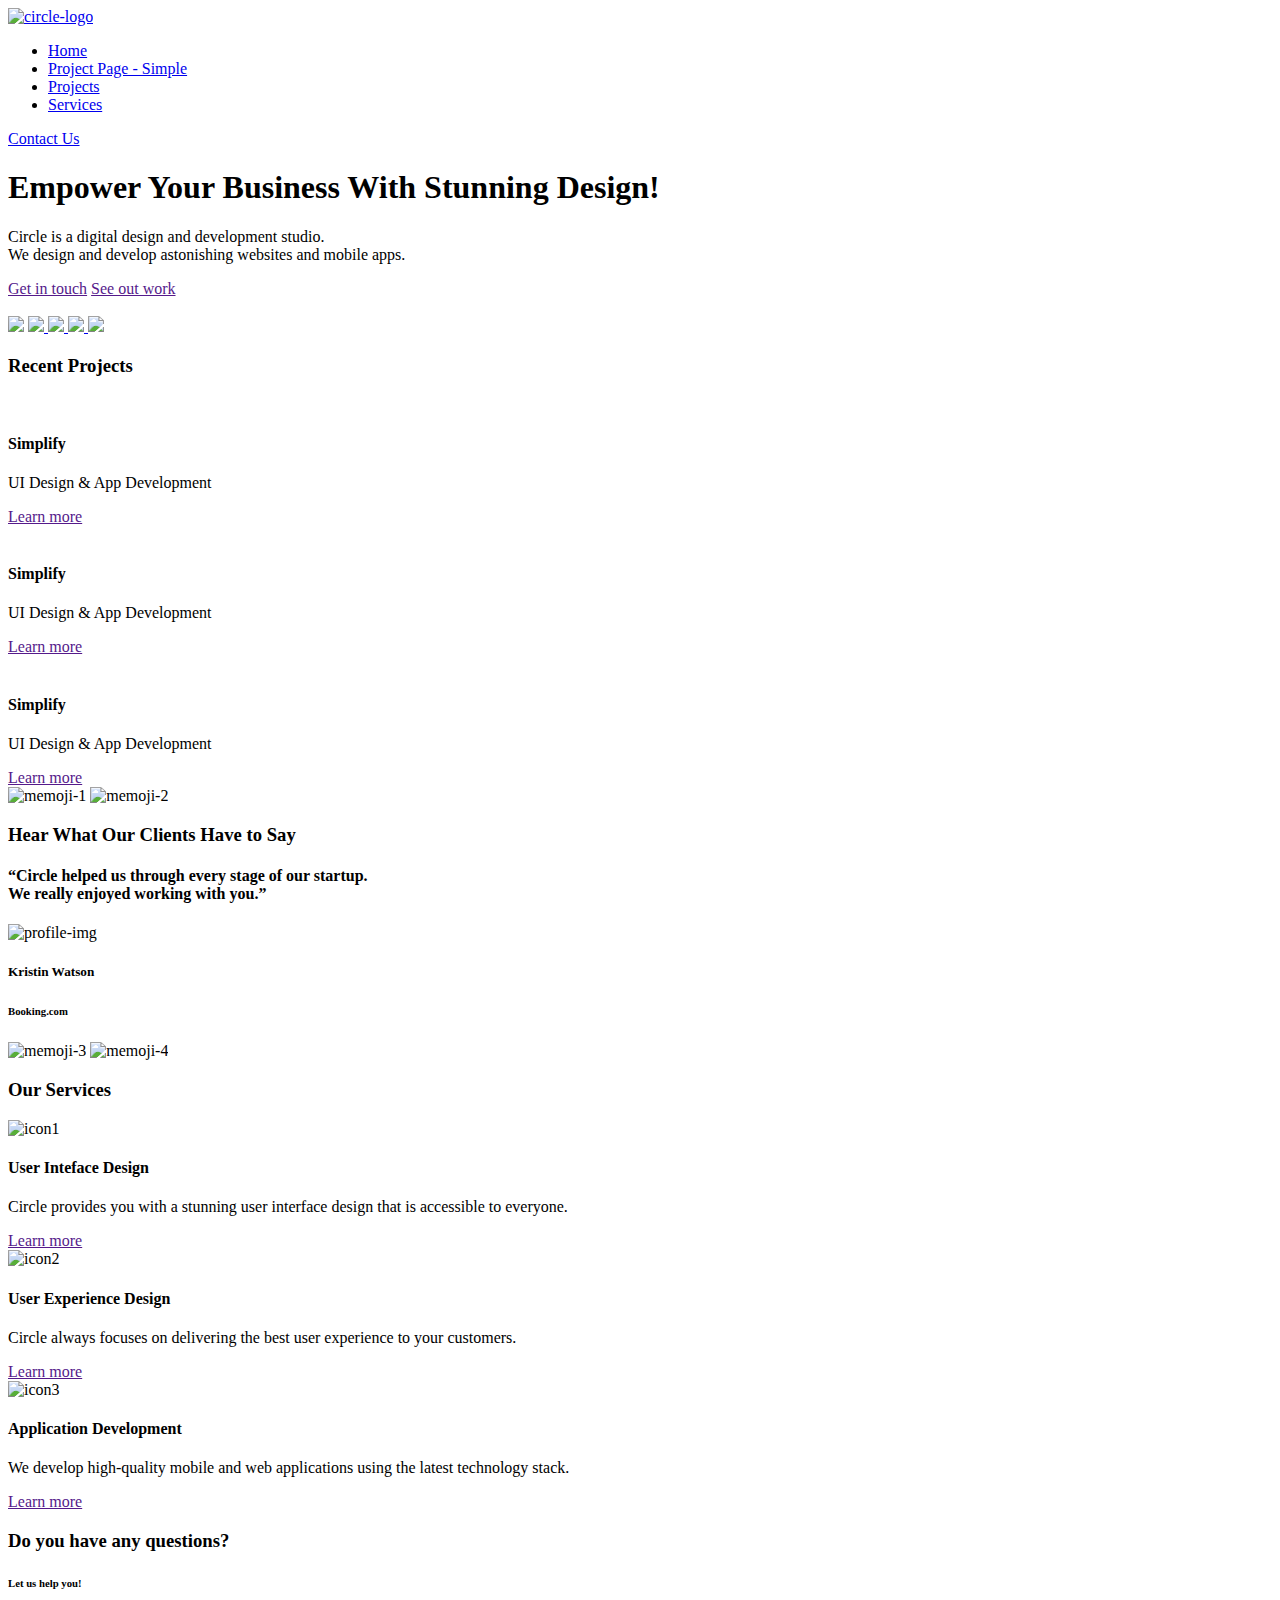
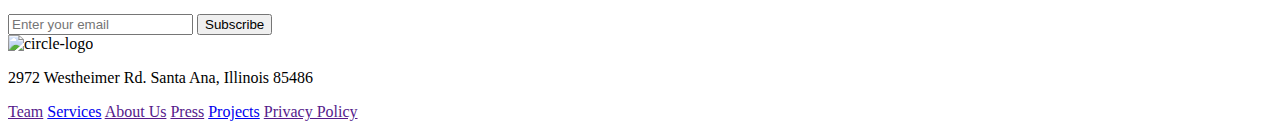
==== commit 843f79b6: "commit-1" ====
--- a/index.html
+++ b/index.html
@@ -7,11 +7,11 @@
     <title>Circle Agency</title>
     <link
       rel="stylesheet"
-      href="/resources/styles/style.css"
+      href="../midterm-project-boiler/resources/styles/style.css"
     />
     <link
       rel="stylesheet"
-      href="/resources/styles/style-mediaquerys.css"
+      href="../midterm-project-boiler/resources/js/scrop-top-and-loader.js"
     />
   </head>
   <body id="body">
@@ -249,9 +249,9 @@
       
     <a class="scroll-top-btn hidden" href="#body"></a>
 
-    <script src="/resources/js/index.js"></script>
-
-    <script src="/resources/js/scrop-top-and-loader.js"></script>
+    <script src="../midterm-project-boiler/resources/js/index.js"></script>
+
+    <script src="../midterm-project-boiler/resources/js/scrop-top-and-loader.js"></script>
     
 
   </body>
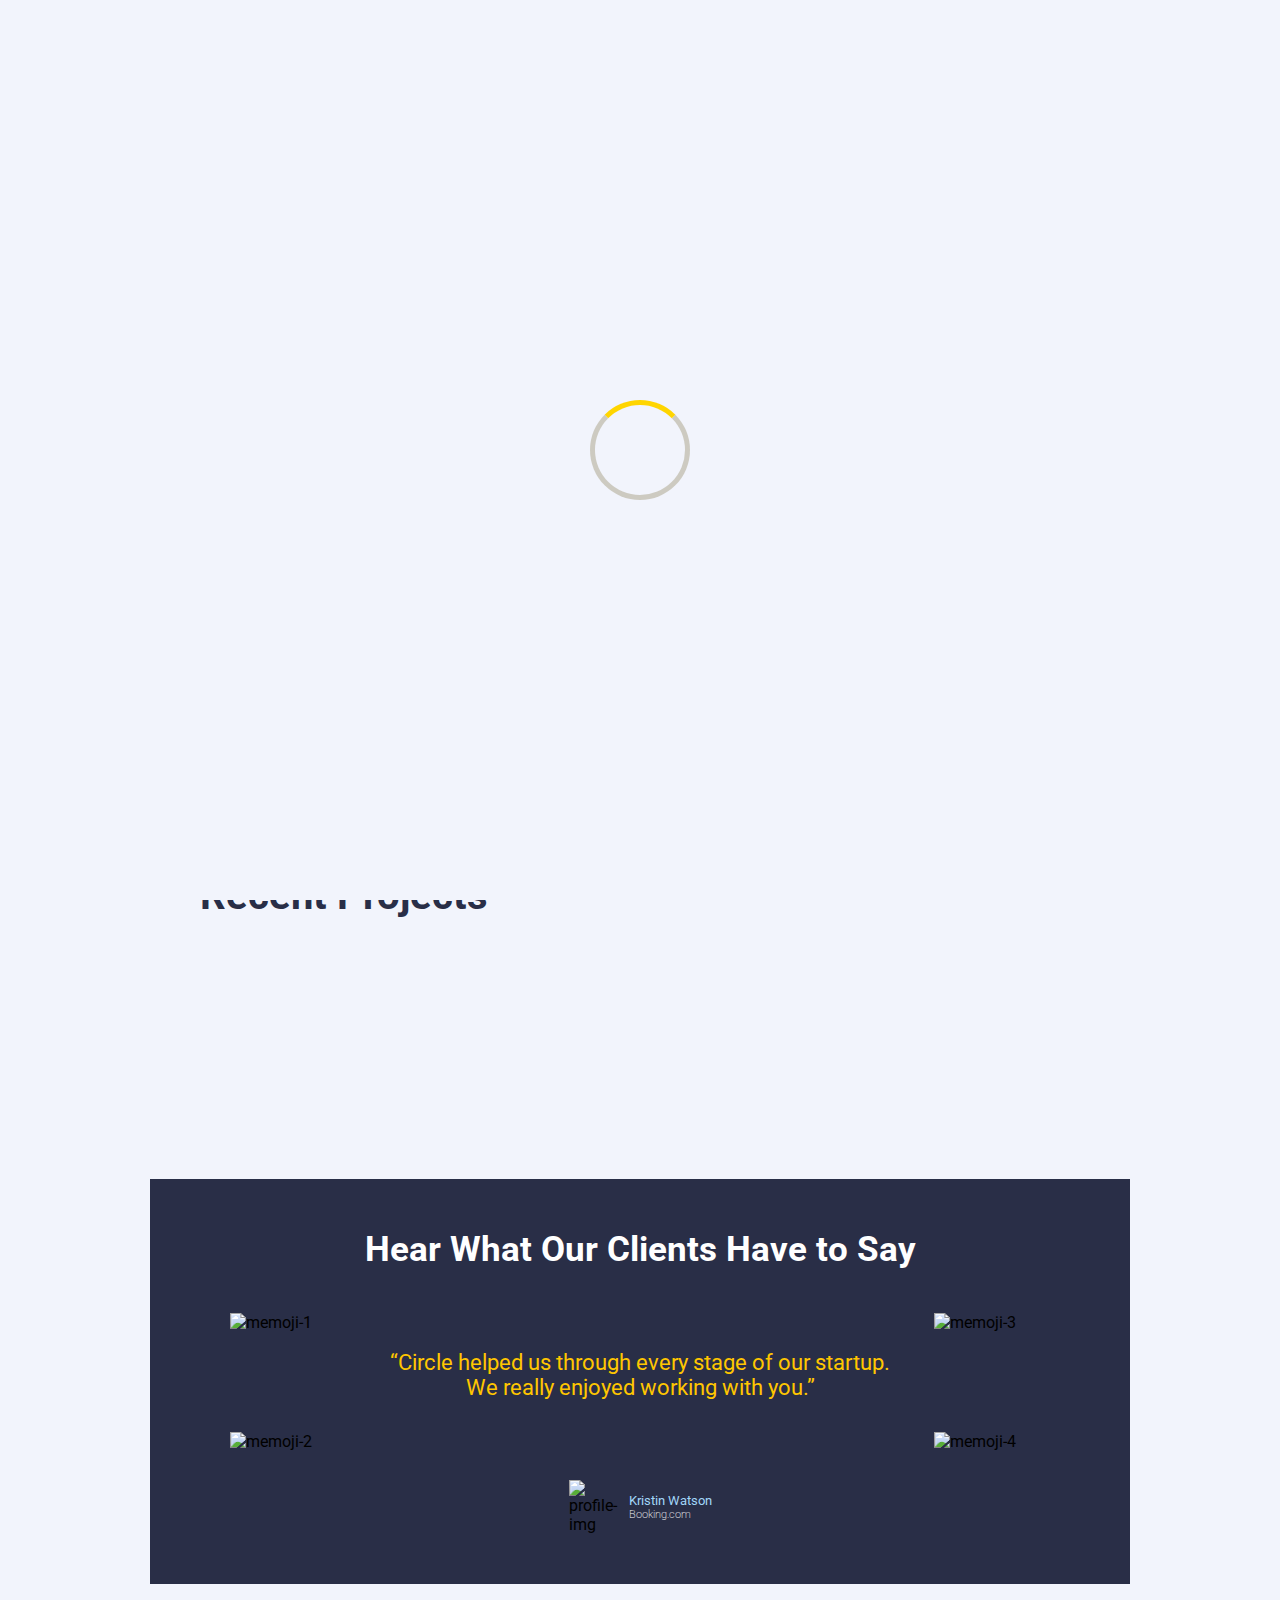
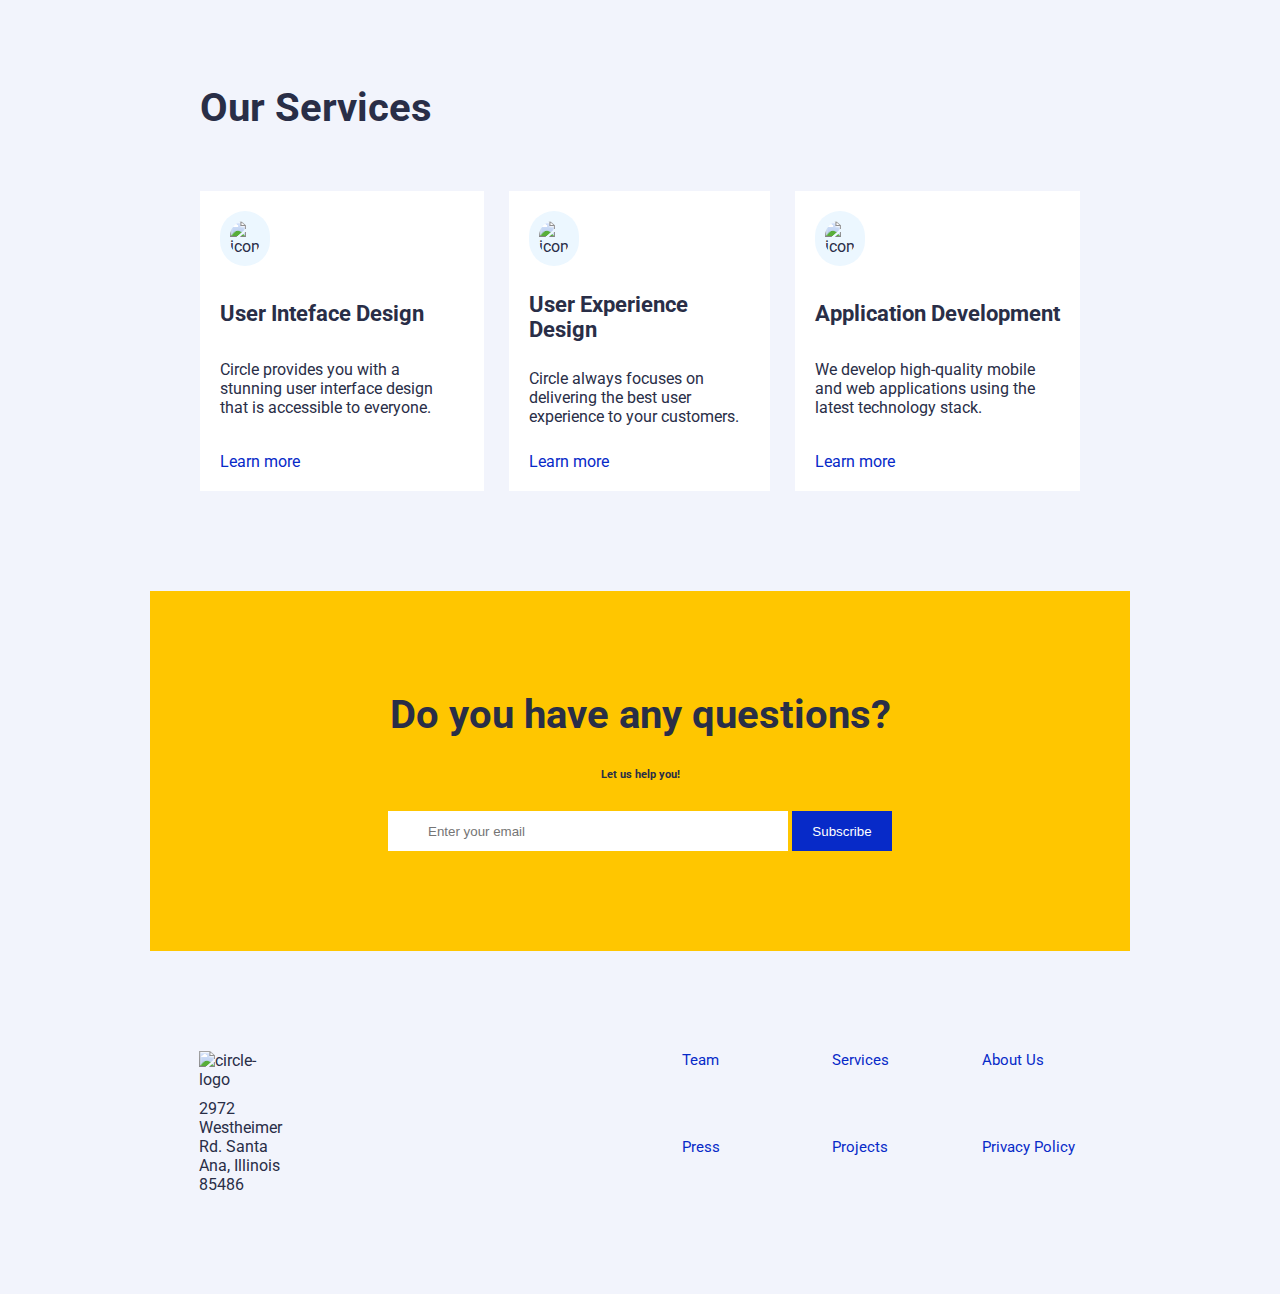
==== commit 36aa7959: "commit-1" ====
--- a/index.html
+++ b/index.html
@@ -7,14 +7,16 @@
     <title>Circle Agency</title>
     <link
       rel="stylesheet"
-      href="../midterm-project-boiler/resources/styles/style.css"
+      href="/resources/styles/style.css"
     />
     <link
       rel="stylesheet"
-      href="../midterm-project-boiler/resources/js/scrop-top-and-loader.js"
+      href="/resources/styles/style-mediaquerys.css"
     />
   </head>
   <body id="body">
+
+    <!-- LOADER HTML ===========================================> -->
     
     <div class="body-load">
       <div class="container" >
@@ -23,6 +25,8 @@
         </div>
       </div>
     </div>
+
+    <!-- NAV HTML ===========================================> -->
 
     <nav id="nav" class="nav-cont">
       <a href="/index.html">
@@ -39,6 +43,8 @@
       <a class="nav-contact-us" href="/contact-us.html">Contact Us</a>
     </nav>
 
+    <!-- HHEADER HTML ===========================================> -->
+
     <header id="header">
       <div class="header-section">
         <div class="header-section-text">
@@ -52,7 +58,6 @@
             <a class="color-back" href="">See out work</a>
           </div>
         </div>
-        <!-- Section de hero -->
         <div class="header-section-img">
           <img
             class="header-section-img-hero"
@@ -99,10 +104,12 @@
       </div>
     </header>
 
+    <!-- PROJECTS HTML ===========================================> -->
+
     <section id="projects" class="projects-section">
       <h3>Recent Projects</h3>
       <div class="projects-flex-container">
-        <div class="project">
+        <!-- <div class="project">
           <img src="https://res.cloudinary.com/ddcu7zhjo/image/upload/v1685188122/midterm-project/images/projects-section/1_xbdcys.jpg" alt="">
           <div id="project" class="project-cont-text">
             <h4>Simplify</h4>
@@ -125,9 +132,11 @@
             <p>UI Design & App Development</p>
           </div>
           <a href="">Learn more</a>
-        </div>
+        </div> -->
       </div>       
     </section>
+
+    <!-- RATE HTML ===========================================> -->
 
     <section class="rating-section">
       
@@ -175,6 +184,8 @@
       
     </section>
 
+    <!-- SERVICES HTML ===========================================> -->
+
     <section id="services" class="services-section">
       <h3>Our Services</h3>
       <div class="services-flex-container">
@@ -216,6 +227,8 @@
         </div>
       </div>
     </section>
+
+    <!-- HELP HTML ===========================================> -->
 
     <section class="help-section">
       <h3>Do you have any questions?</h3>
@@ -226,6 +239,8 @@
       </form>
     </section>
 
+    <!-- FOOTER HTML ===========================================> -->
+
     <footer class="footer-section">
       <div class="footer-cont-left">
         <img
@@ -246,12 +261,13 @@
       </div>
     </footer>
 
+    <!-- SCROLLTOP BTN HTML ===========================================> -->
       
     <a class="scroll-top-btn hidden" href="#body"></a>
 
-    <script src="../midterm-project-boiler/resources/js/index.js"></script>
-
-    <script src="../midterm-project-boiler/resources/js/scrop-top-and-loader.js"></script>
+    <script src="/resources/js/index.js"></script>
+
+    <script src="/resources/js/scrop-top-and-loader.js"></script>
     
 
   </body>
--- a/resources/styles/style.css
+++ b/resources/styles/style.css
@@ -0,0 +1,606 @@
+@import url("https://fonts.googleapis.com/css2?family=Cinzel&family=Roboto:wght@100;300;400;500&display=swap");
+
+/* --------------------------------------------------------------- */
+/* GLOBAL STYLES ================================================> */
+
+:root {
+  --primary: #072ac8;
+}
+
+* {
+  margin: 0;
+  padding: 0;
+  box-sizing: border-box;
+}
+html{
+  scroll-behavior: smooth;
+}
+
+body {
+  font-family: "Roboto", sans-serif;
+  background-color: #f2f4fc;
+}
+
+h1 {
+  font-size: 60px;
+  font-weight: bold;
+}
+
+h2 {
+  font-size: 50px;
+  font-weight: bold;
+}
+
+h3 {
+  font-size: 40px;
+  font-weight: bold;
+}
+
+h4 {
+  font-size: 22px;
+  font-weight: bold;
+}
+
+/* --------------------------------------------------------------- */
+/* LOADER STYLES ================================================> */
+
+.body-load{
+  position: fixed;
+  display: flex;
+  align-items: center;
+  justify-content: center;
+  width: 100%;
+  height: 100%;
+  background: #F2F4FC;
+  transition: all 1s ease;
+  z-index: 10000;
+  
+}
+
+
+.container .load{
+  width: 100px;
+  height: 100px;
+  border: solid 5px #5546063c;
+  border-top: solid 5px #ffd500; 
+  border-radius: 50%;
+  animation: loader 3s linear infinite;
+
+}
+
+@keyframes loader {
+  0% {
+    transform: rotate(0deg);
+  }
+  100% {
+    transform: rotate(360deg);
+  }
+  
+}
+
+/* --------------------------------------------------------------- */
+/* BTN SCROLL STYLES ============================================> */
+
+.scroll-top-btn{
+  position: fixed;
+  background-image: url(../images/scroll-top/scroll-top.png);
+  background-size: contain;
+  background-repeat: no-repeat;
+  z-index: 999;
+  bottom: 2vh;
+  right: 2vh;
+  width: 3rem;
+  height: 3rem;
+  border-radius: 50%;
+  background-color: #ffc600;
+  border: none;
+  cursor: pointer;
+  transition: all .1s ease-out;
+  color: #292E47;
+}
+
+
+.scroll-top-btn:hover{
+  position: fixed;
+  z-index: 999;
+  bottom: 2vh;
+  right: 2vh;
+  width: 3.2rem;
+  height: 3.2rem;
+  box-shadow: #6b708d87 1px 3px 4px;
+  border-radius: 50%;
+  background-color:  #ffc600;
+  border: none;
+  color: #ffffff;
+}
+
+.hidden{
+  visibility: hidden;
+  opacity: 0;
+}
+
+/* --------------------------------------------------------------- */
+/* INDEX STYLES - NAV ===========================================> */
+
+.nav-cont {
+  display: flex;
+  justify-content: space-between;
+  margin: 0px 150px 50px 150px;
+  padding-top: 50px;
+  align-items: center;
+  
+}
+
+.nav-cont-ul {
+  display: flex;
+  list-style: none;
+  gap: 45px;
+}
+
+.nav-cont-ul li a {
+  font-weight: 500;
+  text-decoration: none;
+  color: #6b708d;
+}
+
+.nav-cont-ul li a:hover {
+  color: #072ac8;
+}
+
+.nav-cont a {
+  text-decoration: none;
+  font-size: 15px;
+}
+
+.nav-contact-us {
+  background-color: #072ac8;
+  color: white;
+  padding: 10px 20px;
+}
+
+.nav-contact-us:hover {
+  background-color: #062199;
+  color: white;
+  padding: 10px 20px;
+}
+
+/* INDEX STYLES - HEADER =========================================> */
+
+.header-section {
+  display: flex;
+  justify-content: center;
+  gap: 100px;
+  align-items: center;
+  margin: 20px 150px 20px 150px;
+}
+
+.header-section-text {
+  width: 500px;
+  position: relative;
+}
+.header-section-text h1 {
+  color: #292e47;
+}
+
+.header-section-text p {
+  color: #6b708d;
+  padding-top: 30px;
+  font-size: 20px;
+}
+
+.header-buttons {
+  display: flex;
+  justify-content: center;
+  align-items: center;
+  gap: 20px;
+  padding-top: 60px;
+}
+
+.color-back-less {
+  text-decoration: none;
+  font-weight: 500;
+  color: #072ac8;
+}
+
+.color-back-less:hover {
+  text-decoration: none;
+  font-weight: 500;
+  color: #292e47;
+}
+
+.color-back {
+  background-color: #072ac8;
+  color: white;
+  text-decoration: none;
+  padding: 10px 20px;
+}
+
+.color-back:hover {
+  background-color: #062199;
+  color: white;
+  text-decoration: none;
+  padding: 10px 20px;
+}
+
+.header-section-img {
+  position: relative;
+}
+
+.header-section-img-card1 {
+  height: 270px;
+  position: absolute;
+  left: -40px;
+}
+.header-section-img-card2 {
+  height: 250px;
+  position: absolute;
+  bottom: -80px;
+  left: 300px;
+}
+
+.header-section-img-hero {
+  height: 500px;
+}
+
+.header-clients-logos-container {
+  display: flex;
+  justify-content: center;
+  gap: 150px;
+  margin: 100px 150px 100px 150px;
+}
+
+/* INDEX STYLES - PROJECTS =========================================> */
+
+.projects-section {
+  padding: 100px 200px 100px 200px;
+}
+
+.projects-section h3 {
+  padding-bottom: 60px;
+  color: #292e47;
+}
+
+.projects-flex-container {
+  display: flex;
+  justify-content: center;
+  gap: 25px;
+}
+
+
+
+.project {
+  display: flex;
+  flex-direction: column;
+  justify-content: space-between;
+  background-color: white;
+}
+
+.project img {
+  width: 300px;
+  box-sizing: content-box;
+ 
+}
+
+.projects-flex-container :last-child img {
+  height: 228px;
+}
+
+
+
+.project a {
+  padding: 50px 0px 40px 20px;
+  color: #072ac8;
+  text-decoration: none;
+}
+
+.project-cont-text {
+  padding: 20px;
+  color: #292E47
+}
+
+/* INDEX STYLES - RATING =========================================> */
+
+.rating-section {
+  background-color: #292e47;
+  background-image: url(https://res.cloudinary.com/ddcu7zhjo/image/upload/v1685188123/midterm-project/images/testimonial-section/orbit_wtucyb.png);
+  background-position: center;
+  background-size: contain;
+  background-repeat: no-repeat;
+  margin: 100px 150px 100px 150px;
+  padding: 50px 0px 50px 0px;
+}
+
+.rating-emoticons {
+  display: flex;
+  justify-content: space-between;
+  align-items: center;
+}
+
+.rating-emoticons-1-2 {
+  width: 20%;
+  display: flex;
+  flex-direction: column;
+  gap: 100px;
+  padding-left: 80px;
+}
+
+.rating-emoticons-3-4 {
+  width: 20%;
+  display: flex;
+  flex-direction: column;
+  gap: 100px;
+  padding-right: 80px;
+}
+
+.rating-text {
+  display: flex;
+  justify-content: space-between;
+  flex-direction: column;
+  align-items: center;
+  gap: 80px;
+}
+
+.rating-text h3 {
+  text-align: center;
+  color: white;
+  font-size: 35px;
+}
+
+.rating-text h4 {
+  text-align: center;
+  color: #ffc600;
+  font-weight: 400;
+}
+
+.rate-sign {
+  display: flex;
+  align-items: center;
+  gap: 10px;
+}
+
+.rate-sign h5 {
+  color: #a2d6f9;
+  font-weight: 400;
+  
+}
+
+.rate-sign h6 {
+  color: white;
+  font-weight: 200;
+}
+
+.rate-sign img {
+  width: 50px;
+  clip-path: circle(200px at 50% 50%);
+}
+
+/* INDEX STYLES - SERVICES =========================================> */
+
+.services-section {
+  margin: 100px 200px 100px 200px;
+}
+
+.services-section h3 {
+  padding-bottom: 60px;
+  color: #292E47
+}
+
+.services-flex-container {
+  display: flex;
+  justify-content: center;
+  gap: 25px;
+  height: 300px;
+}
+
+.services {
+  display: flex;
+  flex-direction: column;
+  justify-content: space-between;
+  background-color: white;
+  padding: 20px 20px 20px 20px;
+  color: #292E47
+}
+
+.services img {
+  background-color: #ecf7ff;
+  border-radius: 100px;
+  width: 50px;
+  padding: 10px;
+  
+}
+
+.services a {
+  text-decoration: none;
+  color: #072ac8;
+}
+
+/* INDEX STYLES - HELP =========================================> */
+
+.help-section {
+  background-color: #ffc600;
+  margin: 100px 150px 100px 150px;
+  display: flex;
+  flex-direction: column;
+  align-items: center;
+  gap: 30px;
+  padding: 100px 0px 100px 0px;
+  color: #292E47
+}
+
+.help-section h3 {
+  text-align: center;
+}
+
+.help-input button {
+  background-color: #072ac8;
+  color: white;
+  text-decoration: none;
+  border: none;
+  width: 100px;
+  height: 40px;
+}
+.help-input button:hover {
+  background-color: #062199;
+  color: white;
+  text-decoration: none;
+  border: none;
+  width: 100px;
+  height: 40px;
+}
+
+.help-input input {
+  border: 0px;
+  height: 40px;
+  width: 400px;
+  background-image: url(https://res.cloudinary.com/ddcu7zhjo/image/upload/v1685188121/midterm-project/images/newsletter/icon/mail_bagxq4.svg);
+  background-repeat: no-repeat;
+  background-position: 5px;
+  padding-left: 40px;  
+}
+
+/* INDEX STYLES - FOOTER =========================================> */
+
+.footer-section {
+  display: flex;
+  justify-content: center;
+  gap: 400px;
+  margin: 100px 200px 100px 200px;
+  color: #292E47
+}
+
+.footer-cont-left img{
+  padding-bottom: 10px;
+}
+
+.footer-cont-right {
+  display: grid;
+  grid-template-columns: 120px 120px 100px;
+  gap: 30px;
+}
+.footer-cont-right a {
+  font-size: 15px;
+  text-decoration: none;
+  color: #072ac8;
+}
+.footer-cont-right a:hover {
+  font-size: 15px;
+  text-decoration: none;
+  color: #292E47
+}
+
+/* --------------------------------------------------------------- */
+/* CONTACT-US STYLES - FORM ==========================================> */
+
+.message-recive{
+  display: flex;
+  align-items: center;
+  justify-content: center;
+  background: #66ec5f;
+  color: rgb(255, 255, 255);
+  transition: all 1s ease;
+  z-index: 10000;
+}
+
+.container-section-form {
+  margin: 100px 200px 100px 200px;
+}
+
+.container-form h1 {
+  margin-bottom: 50px;
+}
+
+.container-flex-form {
+  display: flex;
+  flex-direction: column;
+}
+
+.container-flex-form label {
+  padding-bottom: 15px;
+}
+
+.container-flex-form input {
+  height: 70px;
+  background-color: #dddfed;
+  border: none;
+  margin-bottom: 15px;
+  padding-left: 10px;
+}
+
+.container-flex-form textarea {
+  height: 300px;
+  background-color: #dddfed;
+  border: none;
+  margin-bottom: 15px;
+  padding-top: 20px;
+}
+
+.email-phone-form {
+  display: flex;
+  justify-content: space-between;
+}
+
+.email-phone-form div {
+  display: flex;
+  flex-direction: column;
+  width: 49.5%;
+}
+
+.container-flex-form button {
+  background-color: #072ac8;
+  border: none;
+  color: white;
+  height: 65px;
+}
+
+.container-flex-form button:hover {
+  background-color: #062199;
+  border: none;
+  color: white;
+  height: 65px;
+}
+
+/* --------------------------------------------------------------- */
+/* PROYECTS STYLES - POST ==========================================> */
+
+.project-post {
+  margin: 100px 150px 100px 150px;
+  display: flex;
+  flex-direction: column;
+}
+
+.project-post h1 {
+  margin-bottom: 30px;
+  color: #292e47;
+}
+
+.project-post p {
+  font-size: 20px;
+  line-height: 30px;
+  color: #292e47;
+}
+.project-post-title-date {
+  display: flex;
+  justify-content: space-between;
+}
+
+.project-post-title-date h4 {
+  margin-bottom: 60px;
+  color: #292e47;
+}
+
+.project-post-title-date h5{
+  font-size: 15px;
+  font-weight: 400;
+  color: #292e47;
+
+}
+
+.img-container {
+  background-image: url(../images/projects-section/1.jpg);
+  background-repeat: no-repeat;
+  background-position: center;
+  background-size: 100%;
+  height: 500px;
+  width: 100%;
+  margin-bottom: 50px;
+}
--- a/resources/styles/style-mediaquerys.css
+++ b/resources/styles/style-mediaquerys.css
@@ -0,0 +1,279 @@
+/* ------------------------- Smaller than 766px (mobile) ------------------------- */
+@media (max-width: 990px) {
+
+/* --------------------------------------------------------------- */
+/* GLOBAL STYLES ================================================> */
+
+  :root {
+    --primary: #072ac8;
+  }
+
+  * {
+    margin: 0;
+    padding: 0;
+    box-sizing: border-box;
+  }
+
+  body {
+    font-family: "Roboto", sans-serif;
+    background-color: #f2f4fc;
+  }
+
+  h1 {
+    font-size: 50px;
+    font-weight: bold;
+  }
+
+  h2 {
+    font-size: 40px;
+    font-weight: bold;
+  }
+
+  h3 {
+    font-size: 30px;
+    font-weight: bold;
+  }
+
+  h4 {
+    font-size: 18px;
+    font-weight: bold;
+  }
+
+  /*-------------------------------------------------------------- */
+  /* INDEX STYLES - NAV =========================================> */
+
+
+  .nav-cont {
+    background-color: #ffc600;
+    gap: 50px;
+    margin: 0px 0px 70px 0px;
+    padding: 30px;
+  }
+
+  .nav-cont-ul {
+    display: flex;
+    list-style: none;
+    gap: 10px;
+  }
+
+  .nav-cont-ul li a {
+    font-size: 15px;
+  }
+
+
+  .nav-cont a {
+    text-decoration: none;
+  }
+
+  .nav-contact-us {
+    background-color: #072ac8;
+    color: white;
+  }
+
+  /* INDEX STYLES - HEADER =========================================> */
+
+  .header-section {
+    display: flex;
+    justify-content: center;
+    flex-direction: column;
+    gap: 50px;
+  }
+
+  .header-section h1 {
+    text-align: center;
+  }
+
+  .header-section p {
+    text-align: center;
+  }
+
+  .header-clients-logos-container {
+    display: flex;
+    flex-wrap: wrap;
+    justify-content: space-between;
+    align-items: center;
+    gap: 30px;
+    margin: 100px 150px 100px 150px;
+  }
+
+/* INDEX STYLES - PROJECTS =========================================> */
+
+  .projects-flex-container {
+    display: flex;
+    flex-wrap: wrap;
+    justify-content: space-between;
+    gap: 25px;
+  }
+
+  .services-flex-container {
+    display: flex;
+    flex-wrap: wrap;
+    justify-content: space-around;
+    gap: 25px;
+    margin-bottom: 380px;
+  }
+
+ /* INDEX STYLES - RATING =========================================> */
+
+  .rating-emoticons-1-2 {
+    visibility: hidden;
+  }
+
+  .rating-emoticons-3-4 {
+    visibility: hidden;
+  }
+
+/* INDEX STYLES - HELP =========================================> */
+
+  .help-section {
+    background-color: #ffc600;
+    margin: 0px 0px 0px 0px;
+    display: flex;
+    flex-direction: column;
+    align-items: center;
+    gap: 30px;
+    padding: 50px 0px 50px 0px;
+  }
+
+/* INDEX STYLES - FOOTER =========================================> */
+
+  .footer-section {
+    display: flex;
+    justify-content: center;
+    gap: 50px;
+  }
+
+  .footer-cont-right {
+    display: grid;
+    grid-template-columns: 80px;
+    gap: 10px;
+  }
+  .footer-cont-right a {
+    font-size: 10px;
+    text-decoration: none;
+    color: #072ac8;
+  }
+}
+
+/* --------------------------------------------------------------- */
+
+@media (max-width: 766px) {
+
+    /* INDEX STYLES - NAV =========================================> */
+
+  .nav-cont {
+    background-color: #ffc600;
+    gap: 50px;
+    margin: 0px 0px 70px 0px;
+    padding: 30px;
+  }
+
+  .nav-cont-ul li a {
+    font-size: 15px;
+  }
+
+/* INDEX STYLES - HEADER =========================================> */
+
+  .header-section {
+    display: flex;
+    justify-content: center;
+    flex-direction: column;
+    gap: 50px;
+    align-items: center;
+    margin: 20px 150px 20px 150px;
+  }
+
+  .header-clients-logos-container {
+    display: flex;
+    flex-wrap:wrap;
+    justify-content: center;
+    align-items: center;
+    gap: 30px;
+    margin: 100px 150px 100px 150px;
+  }
+
+/* INDEX STYLES - PROJECTS =========================================> */
+
+  .projects-section {
+    padding: 20px 200px 20px 200px;
+  }
+
+  .projects-section h3 {
+    padding-bottom: 20px;
+    text-align: center;
+  }
+
+  .projects-flex-container {
+    display: flex;
+    flex-wrap: wrap;
+    justify-content: space-between;
+    gap: 25px;
+  }
+
+/* INDEX STYLES - RATING =========================================> */
+
+  .rating-emoticons-1-2 {
+    visibility: hidden;
+  }
+
+  .rating-emoticons-3-4 {
+    visibility: hidden;
+  }
+
+  /* INDEX STYLES - SERVICES =========================================> */
+
+  .services-flex-container {
+    display: flex;
+    flex-wrap: wrap;
+    justify-content: space-around;
+    gap: 25px;
+    margin-bottom: 380px;
+  }
+
+  /* INDEX STYLES - HELP =========================================> */
+
+  .help-section {
+    background-color: #ffc600;
+    margin: 0px 0px 0px 0px;
+    display: flex;
+    flex-direction: column;
+    align-items: center;
+    gap: 30px;
+    padding: 50px 0px 50px 0px;
+  }
+
+/* INDEX STYLES - FOOTER =========================================> */
+
+  .footer-section {
+    display: flex;
+    justify-content: center;
+    gap: 50px;
+  }
+
+  .footer-cont-right {
+    display: grid;
+    grid-template-columns: 80px;
+    gap: 10px;
+  }
+  .footer-cont-right a {
+    font-size: 10px;
+    text-decoration: none;
+    color: #072ac8;
+  }
+
+/* --------------------------------------------------------------- */
+/* CONTACT STYLES
+============================================> */
+
+  .email-phone-form div {
+    display: flex;
+    flex-direction: column;
+    width: 100%;
+  }
+
+  .email-phone-form {
+    display: flex;
+    align-items: center;
+    flex-direction: column;
+  }
+}
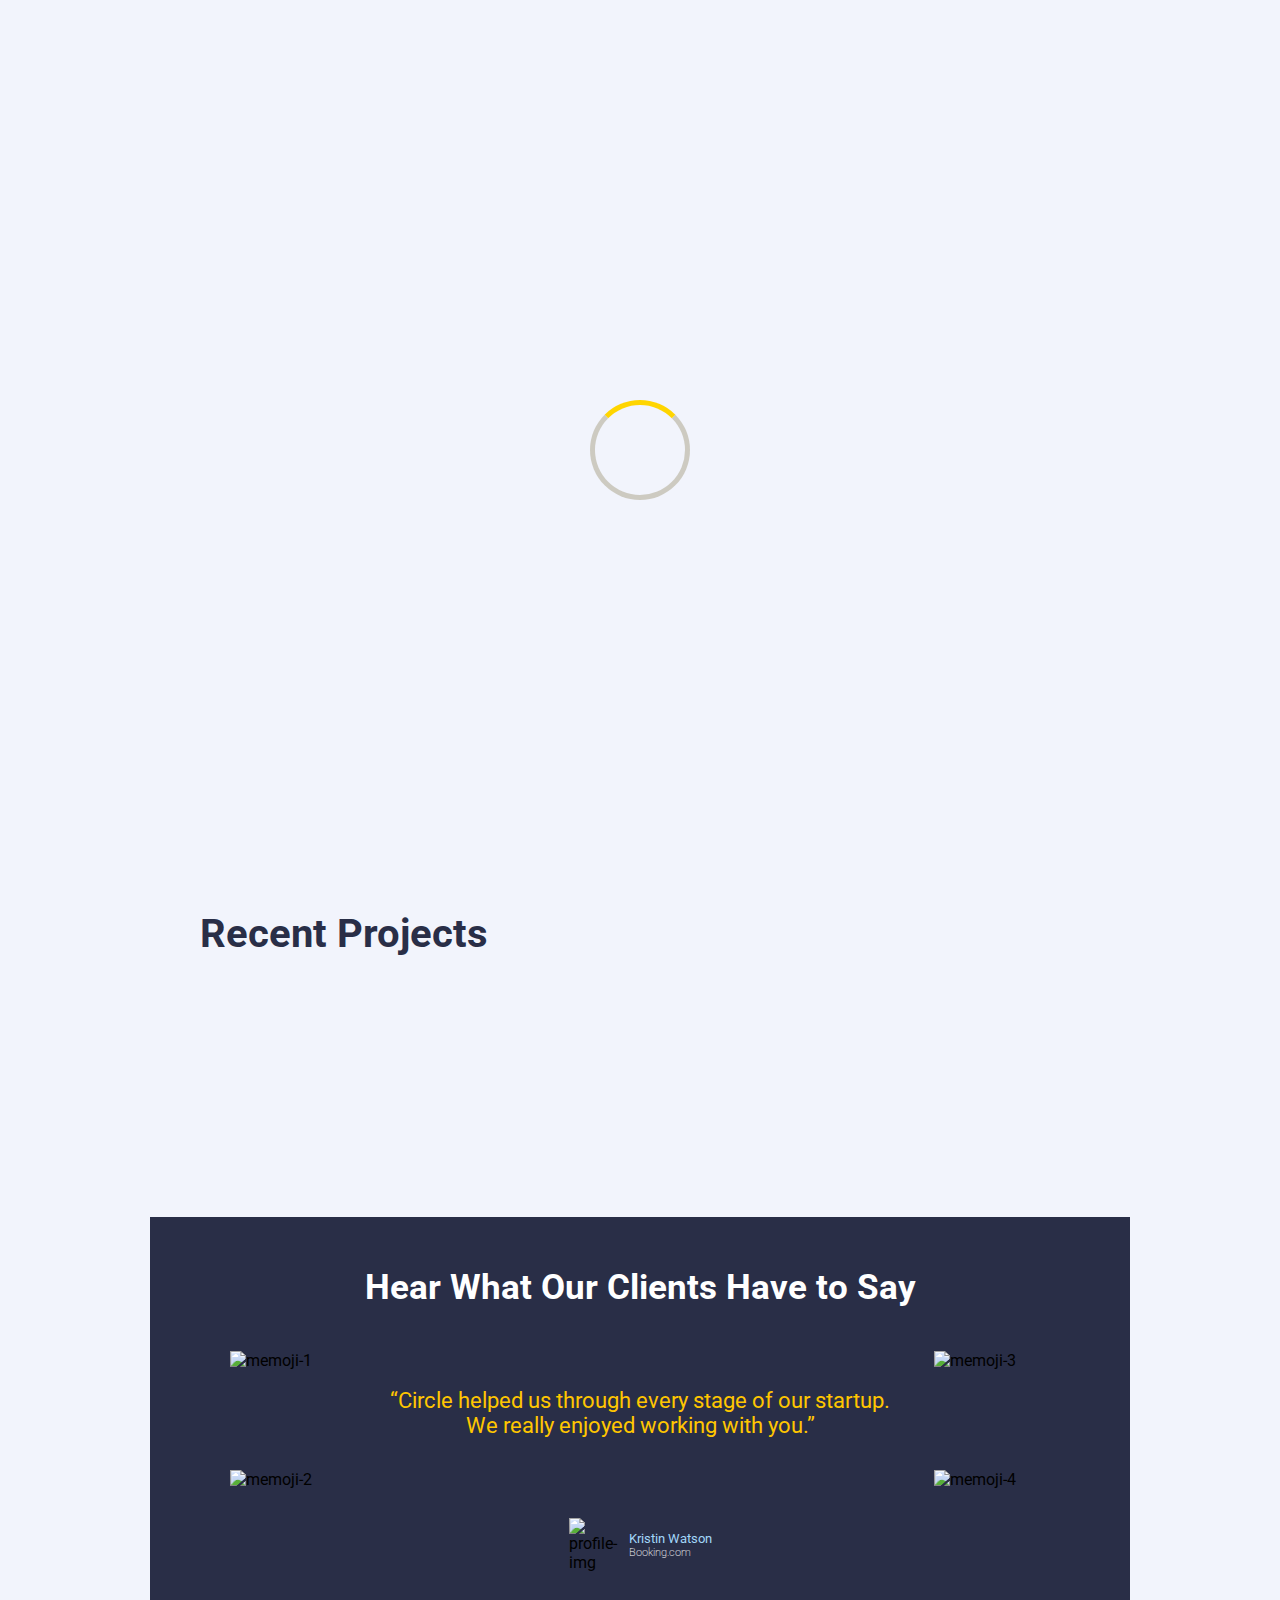
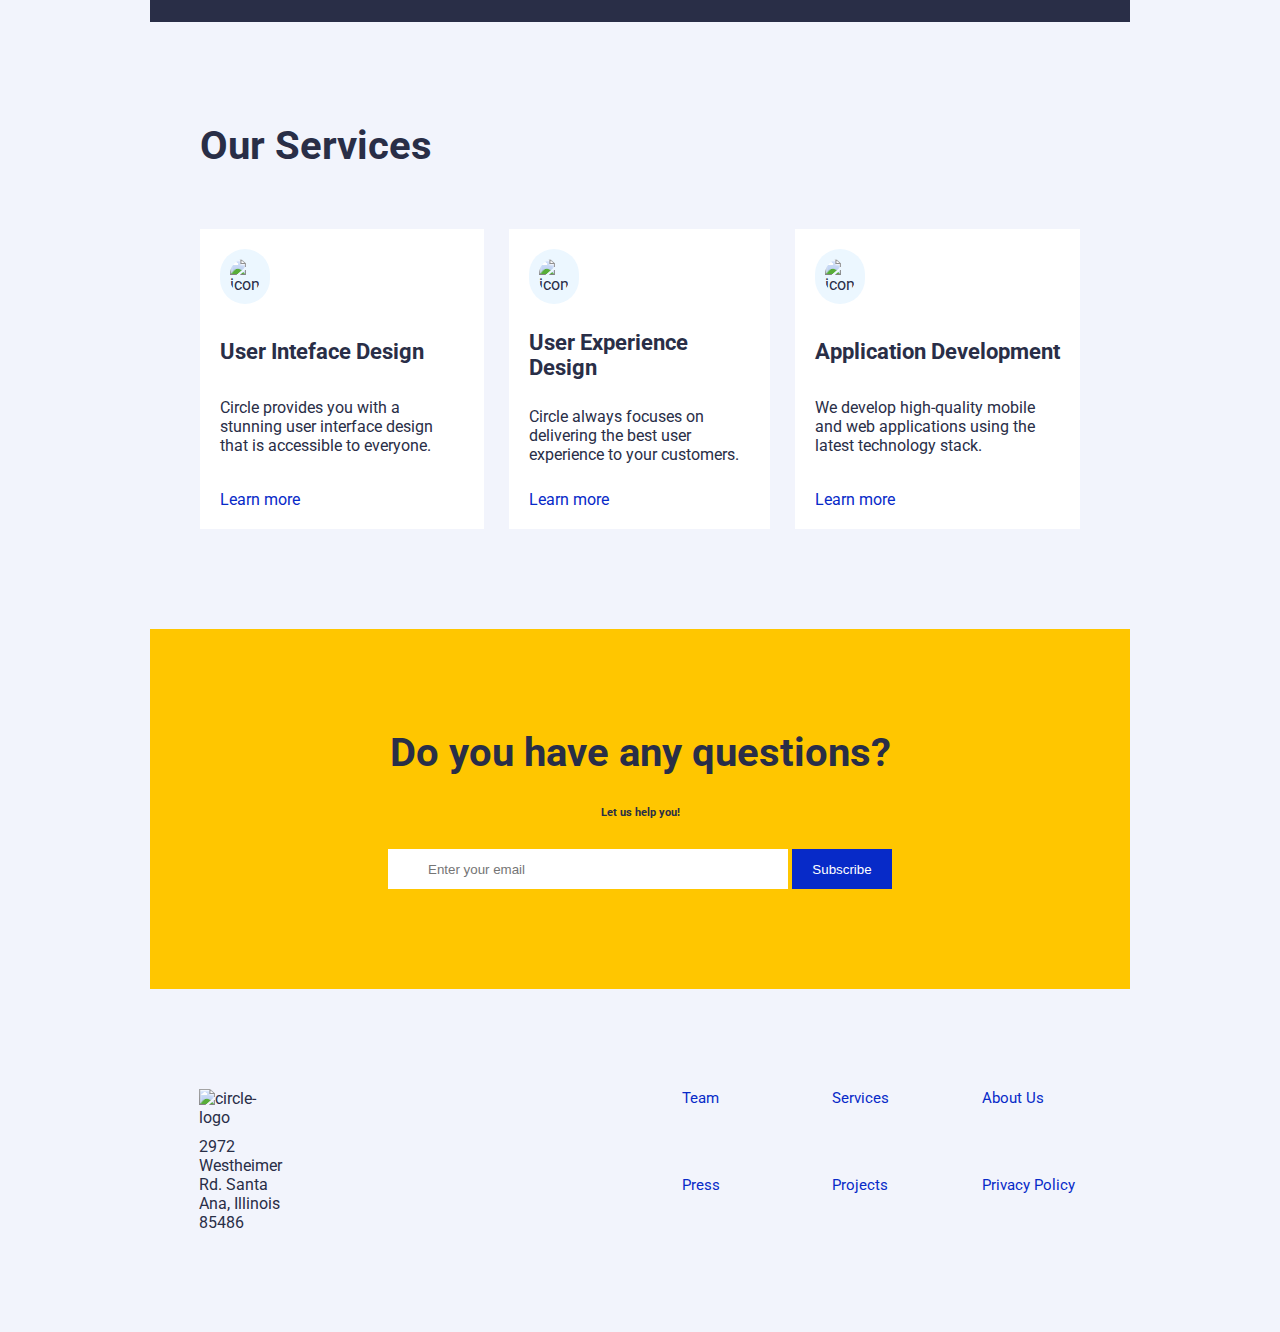
==== commit b844ddd9: "commit-1" ====
--- a/index.html
+++ b/index.html
@@ -27,20 +27,37 @@
     </div>
 
     <!-- NAV HTML ===========================================> -->
+    
 
     <nav id="nav" class="nav-cont">
+
       <a href="/index.html">
         <img
         src="https://res.cloudinary.com/ddcu7zhjo/image/upload/v1685188120/midterm-project/images/logos/circle_vufilr.svg"
         alt="circle-logo"/>
       </a>
-      <ul class="nav-cont-ul">
+
+      <button class="burger-button">
+        <!-- <svg xmlns="http://www.w3.org/2000/svg" width="16" height="16" fill="currentColor" class="svg" viewBox="0 0 16 16">
+          <path fill-rule="evenodd" d="M2.5 12a.5.5 0 0 1 .5-.5h10a.5.5 0 0 1 0 1H3a.5.5 0 0 1-.5-.5zm0-4a.5.5 0 0 1 .5-.5h10a.5.5 0 0 1 0 1H3a.5.5 0 0 1-.5-.5zm0-4a.5.5 0 0 1 .5-.5h10a.5.5 0 0 1 0 1H3a.5.5 0 0 1-.5-.5z"/>
+        </svg> -->
+        
+        
+        <div class="line1__div-animation"></div>
+        <div class="line2__div-animation"></div>
+        <div class="line3__div-animation"></div>
+        
+      </button>
+
+      <ul class="nav-ul active">
         <li><a href="/index.html">Home</a></li>
         <li><a href="/project.html">Project Page - Simple</a></li>
         <li><a href="#projects">Projects</a></li>
         <li><a href="#services">Services</a></li>
       </ul>
+
       <a class="nav-contact-us" href="/contact-us.html">Contact Us</a>
+
     </nav>
 
     <!-- HHEADER HTML ===========================================> -->
@@ -252,12 +269,12 @@
         </p>
       </div>
       <div class="footer-cont-right">
-        <a href="">Team</a>
+        <a href="#">Team</a>
         <a href="#services">Services</a>
-        <a href="">About Us</a>
-        <a href="">Press</a>
+        <a href="#">About Us</a>
+        <a href="#">Press</a>
         <a href="#projects">Projects</a>
-        <a href="">Privacy Policy</a>
+        <a href="#">Privacy Policy</a>
       </div>
     </footer>
 
--- a/resources/styles/style-mediaquerys.css
+++ b/resources/styles/style-mediaquerys.css
@@ -1,8 +1,7 @@
 /* ------------------------- Smaller than 766px (mobile) ------------------------- */
 @media (max-width: 990px) {
-
-/* --------------------------------------------------------------- */
-/* GLOBAL STYLES ================================================> */
+  /* --------------------------------------------------------------- */
+  /* GLOBAL STYLES ================================================> */
 
   :root {
     --primary: #072ac8;
@@ -42,24 +41,84 @@
   /*-------------------------------------------------------------- */
   /* INDEX STYLES - NAV =========================================> */
 
-
   .nav-cont {
-    background-color: #ffc600;
-    gap: 50px;
-    margin: 0px 0px 70px 0px;
+    margin: 0px 0px 0px 0px;
     padding: 30px;
-  }
-
-  .nav-cont-ul {
-    display: flex;
-    list-style: none;
-    gap: 10px;
+    width: 100%;
+    background-color: #f2f4fc;
+    z-index: 1;
+  }
+
+  .burger-button {
+    /* display: block;
+    cursor: pointer;
+    border: none; */
+    display: flex;
+    flex-direction: column;
+    width: 2.2rem;
+    height: 2.2rem;
+    border: 0;
+    background: transparent;
+    gap: .65rem;
+    cursor: pointer;
+  }
+
+  .burger-button div{
+    background-color: black;
+    height: 2px;
+    width: 100%;
+    border-radius: 5px;
+    transition: all .1s;
+    transform-origin: left;
+  }
+
+  .activeline1__div-animation{
+    transform: rotate(45deg);
+  }
+
+  .activeline2__div-animation{
+    opacity: 0;
+  }
+
+  .activeline3__div-animation{
+    transform: rotate(-45deg);
+  }
+
+  /* .svg {
+    height: 2rem;
+    width: 2rem;
+    background-color: #ffd500;
+  }
+
+  .svg:hover {
+    height: 2rem;
+    width: 2rem;
+    background-color: #ffd500;
+    box-shadow: #6b708d87 1px 2px 3px;
+    transition: all 0.1s ease;
+  } */
+
+  .nav-ul {
+    justify-content: flex-end;
+    align-items: center;
+    flex-direction: column;
+    width: 100%;
+    height: 20vh;
+    transition: all 0.2s ease;
+    gap: 20px;
+    padding-bottom: 10px;
+    z-index: 2;
+  }
+
+  .nav-cont .active {
+    visibility: hidden;
+    height: 0;
+    opacity: 0;
   }
 
   .nav-cont-ul li a {
     font-size: 15px;
   }
-
 
   .nav-cont a {
     text-decoration: none;
@@ -68,11 +127,13 @@
   .nav-contact-us {
     background-color: #072ac8;
     color: white;
+    display: none;
   }
 
   /* INDEX STYLES - HEADER =========================================> */
 
   .header-section {
+    padding-top: 20px;
     display: flex;
     justify-content: center;
     flex-direction: column;
@@ -96,14 +157,22 @@
     margin: 100px 150px 100px 150px;
   }
 
-/* INDEX STYLES - PROJECTS =========================================> */
+  /* INDEX STYLES - PROJECTS =========================================> */
 
   .projects-flex-container {
     display: flex;
     flex-wrap: wrap;
-    justify-content: space-between;
+    justify-content: center;
     gap: 25px;
   }
+
+  .projects-section h3 {
+    padding-bottom: 60px;
+    color: #292e47;
+    text-align: center;
+  }
+
+  /* INDEX STYLES - SERVICES =========================================> */
 
   .services-flex-container {
     display: flex;
@@ -113,7 +182,7 @@
     margin-bottom: 380px;
   }
 
- /* INDEX STYLES - RATING =========================================> */
+  /* INDEX STYLES - RATING =========================================> */
 
   .rating-emoticons-1-2 {
     visibility: hidden;
@@ -123,7 +192,7 @@
     visibility: hidden;
   }
 
-/* INDEX STYLES - HELP =========================================> */
+  /* INDEX STYLES - HELP =========================================> */
 
   .help-section {
     background-color: #ffc600;
@@ -135,17 +204,39 @@
     padding: 50px 0px 50px 0px;
   }
 
-/* INDEX STYLES - FOOTER =========================================> */
+  .rating-section{
+    margin: 100px 0px 100px 0px;
+  }
+
+  /* INDEX STYLES - FOOTER =========================================> */
 
   .footer-section {
     display: flex;
     justify-content: center;
-    gap: 50px;
+    flex-direction: column;
+    align-items: center;
+    gap: 10px;
+  }
+
+  .footer-cont-left {
+    display: flex;
+    justify-content: center;
+    flex-direction: column;
+    align-items: center;
+  }
+
+  .footer-cont-left img {
+    width: 50px;
+  }
+
+  .footer-cont-left p {
+    text-align: center;
   }
 
   .footer-cont-right {
-    display: grid;
-    grid-template-columns: 80px;
+    display: flex;
+    flex-wrap: wrap;
+    justify-content: center;
     gap: 10px;
   }
   .footer-cont-right a {
@@ -158,21 +249,99 @@
 /* --------------------------------------------------------------- */
 
 @media (max-width: 766px) {
-
-    /* INDEX STYLES - NAV =========================================> */
+  /* INDEX STYLES - NAV =========================================> */
+
 
   .nav-cont {
-    background-color: #ffc600;
-    gap: 50px;
-    margin: 0px 0px 70px 0px;
+    margin: 0px 0px 0px 0px;
     padding: 30px;
+    width: 100%;
+    background-color: #f2f4fc;
+    z-index: 20;
+  }
+
+  .burger-button {
+    /* display: block;
+    cursor: pointer;
+    border: none; */
+    display: flex;
+    flex-direction: column;
+    width: 2.2rem;
+    height: 2.2rem;
+    border: 0;
+    background: transparent;
+    gap: .65rem;
+    cursor: pointer;
+  }
+
+  .burger-button div{
+    background-color: black;
+    height: 2px;
+    width: 100%;
+    border-radius: 5px;
+    transition: all .1s;
+    transform-origin: left;
+  }
+
+  .activeline1__div-animation{
+    transform: rotate(45deg);
+  }
+
+  .activeline2__div-animation{
+    opacity: 0;
+  }
+
+  .activeline3__div-animation{
+    transform: rotate(-45deg);
+  }
+
+  /* .svg {
+    height: 2rem;
+    width: 2rem;
+    background-color: #ffd500;
+  }
+
+  .svg:hover {
+    height: 2rem;
+    width: 2rem;
+    background-color: #ffd500;
+    box-shadow: #6b708d87 1px 2px 3px;
+    transition: all 0.1s ease;
+  } */
+
+  .nav-ul {
+    justify-content: flex-end;
+    align-items: center;
+    flex-direction: column;
+    width: 100%;
+    height: 20vh;
+    transition: all 0.2s ease;
+    gap: 20px;
+    padding-bottom: 10px;
+    z-index: 10;
+  }
+
+  .nav-cont .active {
+    visibility: hidden;
+    height: 0;
+    opacity: 0;
   }
 
   .nav-cont-ul li a {
     font-size: 15px;
   }
 
-/* INDEX STYLES - HEADER =========================================> */
+  .nav-cont a {
+    text-decoration: none;
+  }
+
+  .nav-contact-us {
+    background-color: #072ac8;
+    color: white;
+    display: none;
+  }
+
+  /* INDEX STYLES - HEADER =========================================> */
 
   .header-section {
     display: flex;
@@ -185,14 +354,14 @@
 
   .header-clients-logos-container {
     display: flex;
-    flex-wrap:wrap;
+    flex-wrap: wrap;
     justify-content: center;
     align-items: center;
     gap: 30px;
     margin: 100px 150px 100px 150px;
   }
 
-/* INDEX STYLES - PROJECTS =========================================> */
+  /* INDEX STYLES - PROJECTS =========================================> */
 
   .projects-section {
     padding: 20px 200px 20px 200px;
@@ -210,7 +379,7 @@
     gap: 25px;
   }
 
-/* INDEX STYLES - RATING =========================================> */
+  /* INDEX STYLES - RATING =========================================> */
 
   .rating-emoticons-1-2 {
     visibility: hidden;
@@ -242,27 +411,46 @@
     padding: 50px 0px 50px 0px;
   }
 
-/* INDEX STYLES - FOOTER =========================================> */
+  /* INDEX STYLES - FOOTER =========================================> */
 
   .footer-section {
     display: flex;
     justify-content: center;
-    gap: 50px;
+    flex-direction: column;
+    align-items: center;
+    gap: 10px;
+  }
+
+  .footer-cont-left {
+    display: flex;
+    justify-content: center;
+    flex-direction: column;
+    align-items: center;
+  }
+
+  .footer-cont-left img {
+    width: 50px;
+  }
+
+  .footer-cont-left p {
+    text-align: center;
   }
 
   .footer-cont-right {
-    display: grid;
-    grid-template-columns: 80px;
+    display: flex;
+    flex-wrap: wrap;
+    justify-content: center;
     gap: 10px;
   }
+
   .footer-cont-right a {
     font-size: 10px;
     text-decoration: none;
     color: #072ac8;
   }
 
-/* --------------------------------------------------------------- */
-/* CONTACT STYLES
+  /* --------------------------------------------------------------- */
+  /* CONTACT STYLES
 ============================================> */
 
   .email-phone-form div {
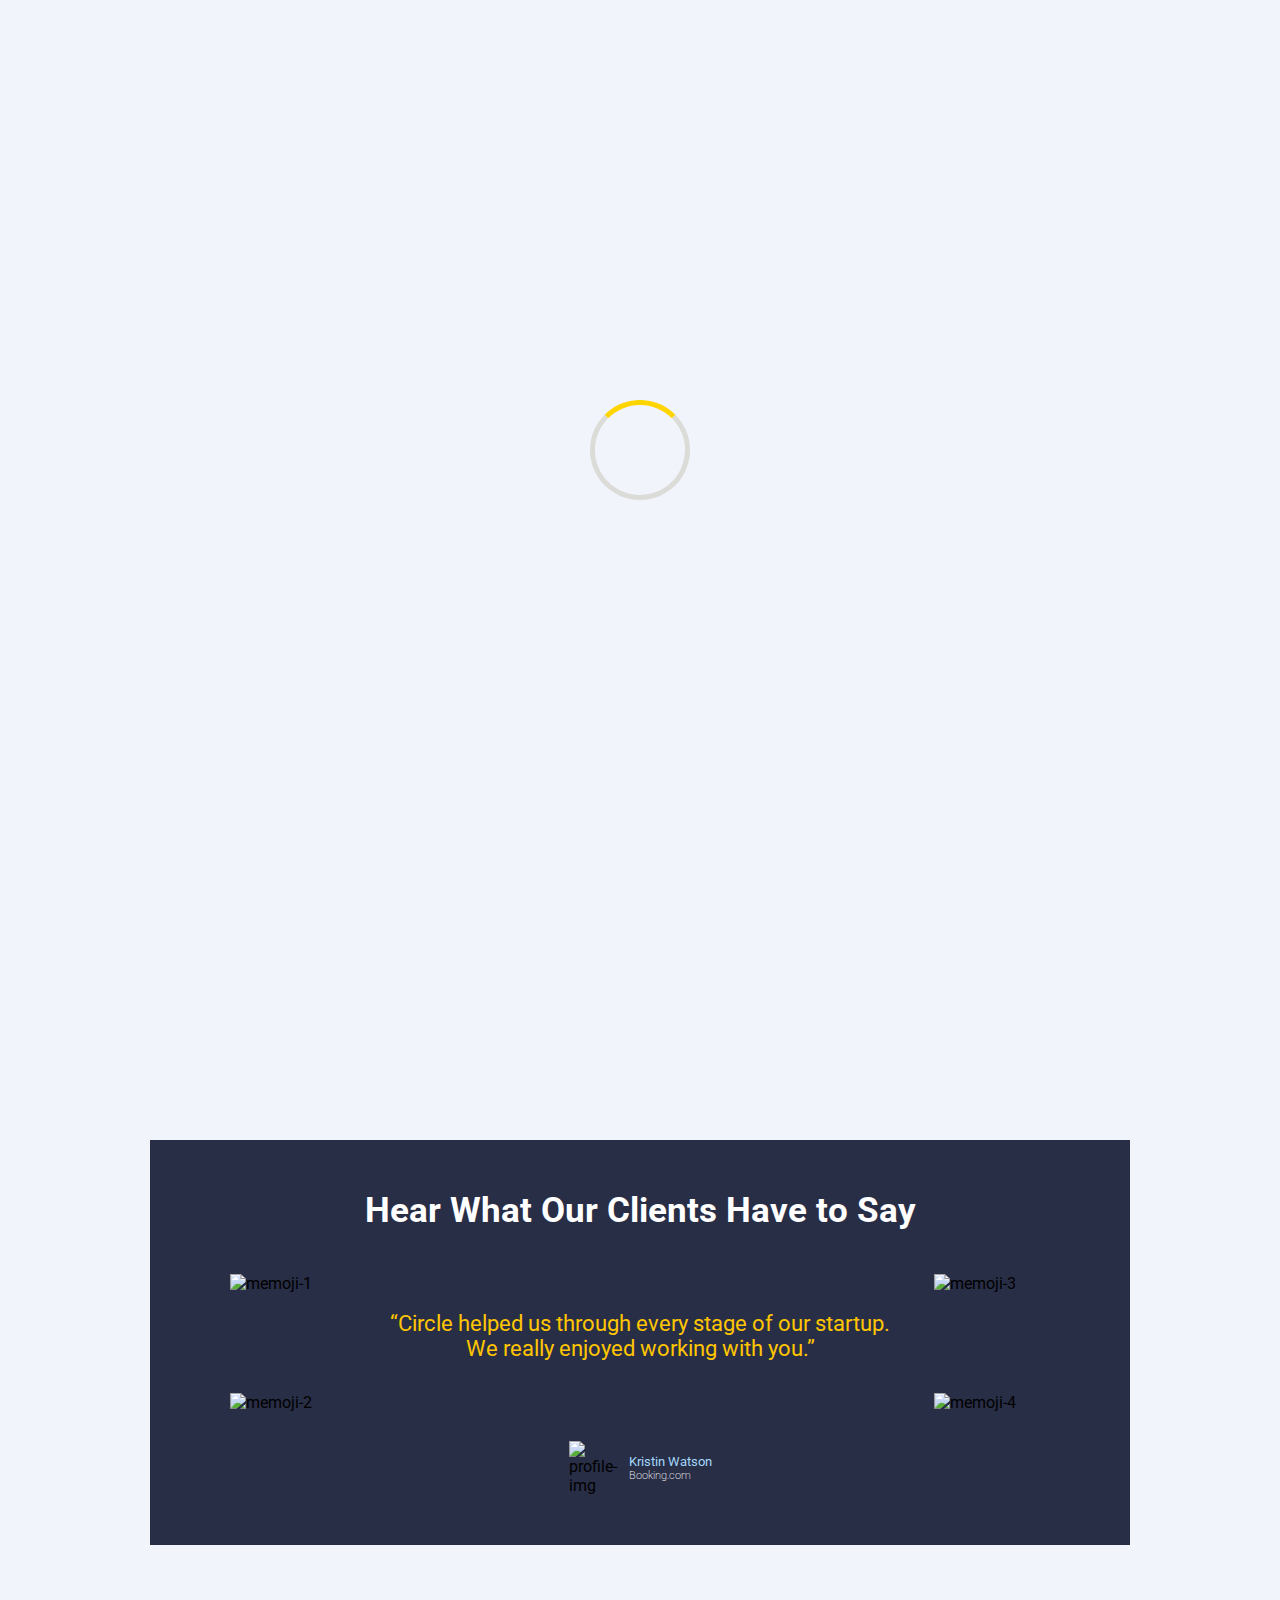
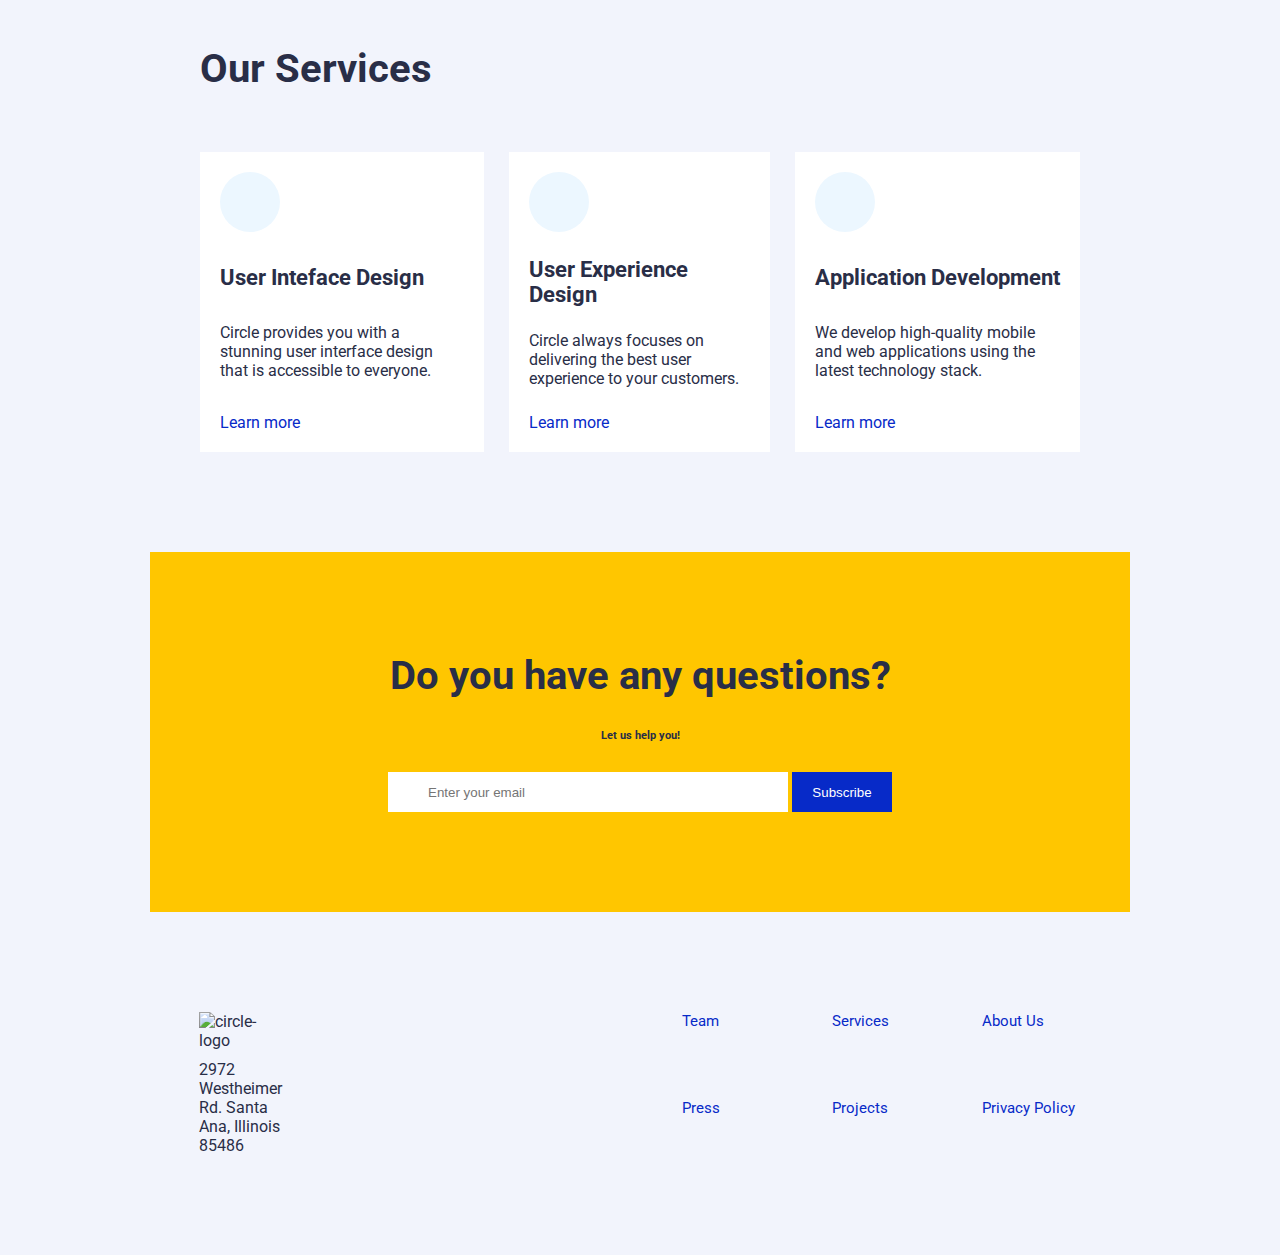
==== commit 35f91ea9: "commit-1" ====
--- a/index.html
+++ b/index.html
@@ -5,29 +5,24 @@
     <meta http-equiv="X-UA-Compatible" content="IE=edge" />
     <meta name="viewport" content="width=device-width, initial-scale=1.0" />
     <title>Circle Agency</title>
-    <link
-      rel="stylesheet"
-      href="/resources/styles/style.css"
-    />
-    <link
-      rel="stylesheet"
-      href="/resources/styles/style-mediaquerys.css"
-    />
+    <link rel="stylesheet" href="/resources/styles/style.css"/>
+    <link rel="stylesheet" href="/resources/styles/style-mediaquerys.css"/>
+    <link rel="shortcut icon" href="https://res.cloudinary.com/ddcu7zhjo/image/upload/v1685655692/midterm-project/images/logos/circle_eldcp1.ico" />
   </head>
   <body id="body">
 
     <!-- LOADER HTML ===========================================> -->
-    
+
     <div class="body-load">
       <div class="container" >
         <div class="load">
-            
+
         </div>
       </div>
     </div>
 
     <!-- NAV HTML ===========================================> -->
-    
+
 
     <nav id="nav" class="nav-cont">
 
@@ -38,22 +33,17 @@
       </a>
 
       <button class="burger-button">
-        <!-- <svg xmlns="http://www.w3.org/2000/svg" width="16" height="16" fill="currentColor" class="svg" viewBox="0 0 16 16">
-          <path fill-rule="evenodd" d="M2.5 12a.5.5 0 0 1 .5-.5h10a.5.5 0 0 1 0 1H3a.5.5 0 0 1-.5-.5zm0-4a.5.5 0 0 1 .5-.5h10a.5.5 0 0 1 0 1H3a.5.5 0 0 1-.5-.5zm0-4a.5.5 0 0 1 .5-.5h10a.5.5 0 0 1 0 1H3a.5.5 0 0 1-.5-.5z"/>
-        </svg> -->
-        
-        
         <div class="line1__div-animation"></div>
         <div class="line2__div-animation"></div>
         <div class="line3__div-animation"></div>
-        
       </button>
 
       <ul class="nav-ul active">
         <li><a href="/index.html">Home</a></li>
-        <li><a href="/project.html">Project Page - Simple</a></li>
+        <li><a href="/project.html?p=1">Project Page - Simple</a></li>
         <li><a href="#projects">Projects</a></li>
         <li><a href="#services">Services</a></li>
+        <li><a href="/about-us.html">About Us</a></li>
       </ul>
 
       <a class="nav-contact-us" href="/contact-us.html">Contact Us</a>
@@ -71,8 +61,8 @@
             develop astonishing websites and mobile apps.
           </p>
           <div class="header-buttons">
-            <a class="color-back-less" href="">Get in touch</a>
-            <a class="color-back" href="">See out work</a>
+            <a class="color-back-less" href="/contact-us.html">Get in touch</a>
+            <a class="color-back" href="#projects">See our work</a>
           </div>
         </div>
         <div class="header-section-img">
@@ -150,13 +140,13 @@
           </div>
           <a href="">Learn more</a>
         </div> -->
-      </div>       
+      </div>
     </section>
 
     <!-- RATE HTML ===========================================> -->
 
     <section class="rating-section">
-      
+
       <div class="rating-emoticons">
 
         <div class="rating-emoticons-1-2">
@@ -198,7 +188,7 @@
             alt="memoji-4"
           />
       </div>
-      
+
     </section>
 
     <!-- SERVICES HTML ===========================================> -->
@@ -207,10 +197,8 @@
       <h3>Our Services</h3>
       <div class="services-flex-container">
         <div class="services">
-          <img
-            src="https://res.cloudinary.com/ddcu7zhjo/image/upload/v1685188123/midterm-project/images/services-section/icons/1_r8nagd.svg"
-            alt="icon1"
-          />
+          <div class="background-icon1">
+          </div>
           <h4>User Inteface Design</h4>
           <p>
             Circle provides you with a stunning user interface design that is
@@ -219,10 +207,8 @@
           <a href="">Learn more</a>
         </div>
         <div class="services">
-          <img
-            src="https://res.cloudinary.com/ddcu7zhjo/image/upload/v1685188123/midterm-project/images/services-section/icons/2_srpebi.svg"
-            alt="icon2"
-          />
+          <div class="background-icon2">
+          </div>
           <h4>User Experience Design</h4>
           <p>
             Circle always focuses on delivering the best user experience to your
@@ -231,10 +217,8 @@
           <a href="">Learn more</a>
         </div>
         <div class="services">
-          <img
-            src="https://res.cloudinary.com/ddcu7zhjo/image/upload/v1685188124/midterm-project/images/services-section/icons/3_wxqjdp.svg"
-            alt="icon3"
-          />
+          <div class="background-icon3">
+          </div>
           <h4>Application Development</h4>
           <p>
             We develop high-quality mobile and web applications using the latest
@@ -279,13 +263,15 @@
     </footer>
 
     <!-- SCROLLTOP BTN HTML ===========================================> -->
-      
+
     <a class="scroll-top-btn hidden" href="#body"></a>
 
-    <script src="/resources/js/index.js"></script>
-
-    <script src="/resources/js/scrop-top-and-loader.js"></script>
+    <!-- <script type="module" src="resources/js/main.js"></script> -->
     
+    <script src="resources/js/fetch-three-project-cards.js"></script>
+
+    <script src="resources/js/scrop-top-and-loader.js"></script>
+
 
   </body>
 </html>
--- a/resources/styles/style.css
+++ b/resources/styles/style.css
@@ -12,13 +12,32 @@
   padding: 0;
   box-sizing: border-box;
 }
-html{
+html {
   scroll-behavior: smooth;
 }
+body::-webkit-scrollbar {
+  width: 8px;
+}
+
+body::-webkit-scrollbar-track {
+  background: #bfc0c787;
+}
+
+body::-webkit-scrollbar-thumb {
+ background-color: #93949987;
+ border-radius: 50px;
+}
+
+body::-webkit-scrollbar-thumb:hover {
+  background-color:  #666a7c87;
+
+ }
 
 body {
   font-family: "Roboto", sans-serif;
   background-color: #f2f4fc;
+  
+
 }
 
 h1 {
@@ -44,28 +63,25 @@
 /* --------------------------------------------------------------- */
 /* LOADER STYLES ================================================> */
 
-.body-load{
+.body-load {
   position: fixed;
   display: flex;
   align-items: center;
   justify-content: center;
   width: 100%;
   height: 100%;
-  background: #F2F4FC;
+  background: #f2f4fc;
   transition: all 1s ease;
   z-index: 10000;
-  
-}
-
-
-.container .load{
+}
+
+.container .load {
   width: 100px;
   height: 100px;
-  border: solid 5px #5546063c;
-  border-top: solid 5px #ffd500; 
+  border: solid 5px #55460624;
+  border-top: solid 5px #ffd500;
   border-radius: 50%;
   animation: loader 3s linear infinite;
-
 }
 
 @keyframes loader {
@@ -75,13 +91,12 @@
   100% {
     transform: rotate(360deg);
   }
-  
 }
 
 /* --------------------------------------------------------------- */
 /* BTN SCROLL STYLES ============================================> */
 
-.scroll-top-btn{
+.scroll-top-btn {
   position: fixed;
   background-image: url(../images/scroll-top/scroll-top.png);
   background-size: contain;
@@ -95,12 +110,11 @@
   background-color: #ffc600;
   border: none;
   cursor: pointer;
-  transition: all .1s ease-out;
-  color: #292E47;
-}
-
-
-.scroll-top-btn:hover{
+  transition: all 0.1s ease-out;
+  color: #292e47;
+}
+
+.scroll-top-btn:hover {
   position: fixed;
   z-index: 999;
   bottom: 2vh;
@@ -109,12 +123,12 @@
   height: 3.2rem;
   box-shadow: #6b708d87 1px 3px 4px;
   border-radius: 50%;
-  background-color:  #ffc600;
+  background-color: #ffc600;
   border: none;
   color: #ffffff;
 }
 
-.hidden{
+.hidden {
   visibility: hidden;
   opacity: 0;
 }
@@ -124,33 +138,42 @@
 
 .nav-cont {
   display: flex;
+  flex-flow: row wrap;
   justify-content: space-between;
+  align-items: center;
   margin: 0px 150px 50px 150px;
   padding-top: 50px;
   align-items: center;
-  
-}
-
-.nav-cont-ul {
-  display: flex;
+}
+
+.nav-cont a{
+  text-decoration: none;
+}
+
+.nav-ul {
+  display: flex;
+  justify-content: center;
+  align-items: center;
   list-style: none;
   gap: 45px;
-}
-
-.nav-cont-ul li a {
+
+}
+
+.burger-button {
+  display: none;
+}
+
+.nav-ul li a {
   font-weight: 500;
   text-decoration: none;
   color: #6b708d;
-}
-
-.nav-cont-ul li a:hover {
+  font-size: 15px;
+}
+
+.nav-ul li a:hover {
   color: #072ac8;
 }
 
-.nav-cont a {
-  text-decoration: none;
-  font-size: 15px;
-}
 
 .nav-contact-us {
   background-color: #072ac8;
@@ -245,14 +268,25 @@
 .header-clients-logos-container {
   display: flex;
   justify-content: center;
+  align-items: center;
   gap: 150px;
-  margin: 100px 150px 100px 150px;
+  margin: 100px 50px 100px 50px;
+  flex-wrap: wrap;
+}
+
+.header-clients-logos-container a{
+  filter: grayscale();
+}
+
+.header-clients-logos-container a:hover{
+  transition: all 0.2s ease;
+  filter: none;
 }
 
 /* INDEX STYLES - PROJECTS =========================================> */
 
 .projects-section {
-  padding: 100px 200px 100px 200px;
+  padding: 80px 200px 80px 200px;
 }
 
 .projects-section h3 {
@@ -266,8 +300,6 @@
   gap: 25px;
 }
 
-
-
 .project {
   display: flex;
   flex-direction: column;
@@ -276,16 +308,13 @@
 }
 
 .project img {
-  width: 300px;
+  width: 360px;
   box-sizing: content-box;
- 
 }
 
 .projects-flex-container :last-child img {
-  height: 228px;
-}
-
-
+  height: 272px;
+}
 
 .project a {
   padding: 50px 0px 40px 20px;
@@ -295,7 +324,7 @@
 
 .project-cont-text {
   padding: 20px;
-  color: #292E47
+  color: #292e47;
 }
 
 /* INDEX STYLES - RATING =========================================> */
@@ -361,7 +390,6 @@
 .rate-sign h5 {
   color: #a2d6f9;
   font-weight: 400;
-  
 }
 
 .rate-sign h6 {
@@ -382,7 +410,7 @@
 
 .services-section h3 {
   padding-bottom: 60px;
-  color: #292E47
+  color: #292e47;
 }
 
 .services-flex-container {
@@ -398,15 +426,44 @@
   justify-content: space-between;
   background-color: white;
   padding: 20px 20px 20px 20px;
-  color: #292E47
-}
-
-.services img {
+  color: #292e47;
+}
+
+
+.background-icon1 {
+  background-image: url(https://res.cloudinary.com/ddcu7zhjo/image/upload/v1685188123/midterm-project/images/services-section/icons/1_r8nagd.svg);
+  background-position: center;
+  background-repeat:no-repeat;
+  background-size: 35px;
   background-color: #ecf7ff;
   border-radius: 100px;
-  width: 50px;
+  height: 60px;
+  width: 60px;
   padding: 10px;
-  
+}
+
+.background-icon2 {
+  background-image: url(https://res.cloudinary.com/ddcu7zhjo/image/upload/v1685188123/midterm-project/images/services-section/icons/2_srpebi.svg);
+  background-position: center;
+  background-repeat:no-repeat;
+  background-size: 40px;
+  background-color: #ecf7ff;
+  border-radius: 100px;
+  height: 60px;
+  width: 60px;
+  padding: 10px;
+}
+
+.background-icon3 {
+  background-image: url(https://res.cloudinary.com/ddcu7zhjo/image/upload/v1685188124/midterm-project/images/services-section/icons/3_wxqjdp.svg);
+  background-position: center;
+  background-repeat:no-repeat;
+  background-size: 35px;
+  background-color: #ecf7ff;
+  border-radius: 100px;
+  height: 60px;
+  width: 60px;
+  padding: 10px;
 }
 
 .services a {
@@ -424,7 +481,7 @@
   align-items: center;
   gap: 30px;
   padding: 100px 0px 100px 0px;
-  color: #292E47
+  color: #292e47;
 }
 
 .help-section h3 {
@@ -439,6 +496,7 @@
   width: 100px;
   height: 40px;
 }
+
 .help-input button:hover {
   background-color: #062199;
   color: white;
@@ -455,7 +513,7 @@
   background-image: url(https://res.cloudinary.com/ddcu7zhjo/image/upload/v1685188121/midterm-project/images/newsletter/icon/mail_bagxq4.svg);
   background-repeat: no-repeat;
   background-position: 5px;
-  padding-left: 40px;  
+  padding-left: 40px;
 }
 
 /* INDEX STYLES - FOOTER =========================================> */
@@ -465,10 +523,10 @@
   justify-content: center;
   gap: 400px;
   margin: 100px 200px 100px 200px;
-  color: #292E47
-}
-
-.footer-cont-left img{
+  color: #292e47;
+}
+
+.footer-cont-left img {
   padding-bottom: 10px;
 }
 
@@ -477,21 +535,55 @@
   grid-template-columns: 120px 120px 100px;
   gap: 30px;
 }
+
 .footer-cont-right a {
   font-size: 15px;
   text-decoration: none;
   color: #072ac8;
 }
+
 .footer-cont-right a:hover {
   font-size: 15px;
   text-decoration: none;
-  color: #292E47
+  color: #292e47;
 }
 
 /* --------------------------------------------------------------- */
 /* CONTACT-US STYLES - FORM ==========================================> */
 
-.message-recive{
+.container-section-form {
+  margin: 100px 200px 100px 200px;
+}
+
+.container-form h1 {
+  margin-bottom: 50px;
+}
+
+.container-flex-form {
+  display: flex;
+  flex-direction: column;
+}
+
+.container-flex-form label {
+  padding-bottom: 15px;
+}
+
+.container-flex-form input {
+  height: 70px;
+  background-color: #dddfed;
+  border: none;
+  margin-bottom: 15px;
+  padding-left: 10px;
+}
+
+.container-flex-form input:focus {
+  outline: 1;
+}
+
+/* --------------------------------------------------------------- */
+/* CONTACT-US STYLES - FORM VALIDATION===========================> */
+
+.message-recive {
   display: flex;
   align-items: center;
   justify-content: center;
@@ -501,32 +593,30 @@
   z-index: 10000;
 }
 
-.container-section-form {
-  margin: 100px 200px 100px 200px;
-}
-
-.container-form h1 {
-  margin-bottom: 50px;
-}
-
-.container-flex-form {
-  display: flex;
-  flex-direction: column;
-}
-
-.container-flex-form label {
-  padding-bottom: 15px;
-}
-
-.container-flex-form input {
-  height: 70px;
-  background-color: #dddfed;
-  border: none;
-  margin-bottom: 15px;
-  padding-left: 10px;
-}
+.container-flex-form small {
+  color: var(--error-color);
+  position: absolute;
+  bottom: 0;
+  left: 0;
+  visibility: hidden;
+}
+
+.container-flex-form.error small {
+  visibility: visible;
+}
+
+.container-flex-form .success input {
+  border-color: var(--succes-color);
+}
+
+.container-flex-form .error input {
+  border-color: var(--error-color);
+}
+
+/* ===============================================================> */
 
 .container-flex-form textarea {
+  padding: 10px;
   height: 300px;
   background-color: #dddfed;
   border: none;
@@ -545,19 +635,40 @@
   width: 49.5%;
 }
 
-.container-flex-form button {
+.button-submit {
   background-color: #072ac8;
   border: none;
   color: white;
   height: 65px;
-}
-
-.container-flex-form button:hover {
+  transition: all .5s ease;
+  cursor: pointer;
+}
+
+/* .button-submit:hover {
   background-color: #062199;
   border: none;
   color: white;
   height: 65px;
-}
+} */
+
+.button-submit-success {
+  background-color: #07c851;
+  box-shadow: 0px 0px 10px #60d98e;
+  border: none;
+  color: white;
+  height: 65px;
+  transition: all .1s ease;
+}
+
+.button-submit-error {
+  background-color: #db2b2b;
+  box-shadow: 0px 0px 10px #e85050;
+  border: none;
+  color: white;
+  height: 65px;
+  transition: all .1s ease;
+}
+
 
 /* --------------------------------------------------------------- */
 /* PROYECTS STYLES - POST ==========================================> */
@@ -588,11 +699,10 @@
   color: #292e47;
 }
 
-.project-post-title-date h5{
+.project-post-title-date h5 {
   font-size: 15px;
   font-weight: 400;
   color: #292e47;
-
 }
 
 .img-container {
--- a/resources/styles/style-mediaquerys.css
+++ b/resources/styles/style-mediaquerys.css
@@ -5,12 +5,6 @@
 
   :root {
     --primary: #072ac8;
-  }
-
-  * {
-    margin: 0;
-    padding: 0;
-    box-sizing: border-box;
   }
 
   body {
@@ -59,55 +53,46 @@
     height: 2.2rem;
     border: 0;
     background: transparent;
-    gap: .65rem;
+    gap: 0.65rem;
     cursor: pointer;
   }
 
-  .burger-button div{
+  .burger-button div {
     background-color: black;
     height: 2px;
     width: 100%;
     border-radius: 5px;
-    transition: all .1s;
+    transition: all 0.1s;
     transform-origin: left;
   }
 
-  .activeline1__div-animation{
+  .activeline1__div-animation {
     transform: rotate(45deg);
   }
 
-  .activeline2__div-animation{
+  .activeline2__div-animation {
     opacity: 0;
   }
 
-  .activeline3__div-animation{
+  .activeline3__div-animation {
     transform: rotate(-45deg);
   }
-
-  /* .svg {
-    height: 2rem;
-    width: 2rem;
-    background-color: #ffd500;
-  }
-
-  .svg:hover {
-    height: 2rem;
-    width: 2rem;
-    background-color: #ffd500;
-    box-shadow: #6b708d87 1px 2px 3px;
-    transition: all 0.1s ease;
-  } */
 
   .nav-ul {
     justify-content: flex-end;
     align-items: center;
     flex-direction: column;
     width: 100%;
-    height: 20vh;
+    height: 40vh;
     transition: all 0.2s ease;
     gap: 20px;
-    padding-bottom: 10px;
+    padding-bottom: 25px;
     z-index: 2;
+    border-color: 1px 1px 1px 1px black;
+  }
+
+  .nav-ul li {
+    z-index: 3;
   }
 
   .nav-cont .active {
@@ -116,12 +101,15 @@
     opacity: 0;
   }
 
-  .nav-cont-ul li a {
-    font-size: 15px;
-  }
-
   .nav-cont a {
     text-decoration: none;
+  }
+
+  .nav-ul li a {
+    font-weight: 500;
+    text-decoration: none;
+    color: #6b708d;
+    font-size: 25px;
   }
 
   .nav-contact-us {
@@ -151,10 +139,10 @@
   .header-clients-logos-container {
     display: flex;
     flex-wrap: wrap;
-    justify-content: space-between;
+    justify-content: center;
     align-items: center;
     gap: 30px;
-    margin: 100px 150px 100px 150px;
+    margin: 100px 150px 0px 150px;
   }
 
   /* INDEX STYLES - PROJECTS =========================================> */
@@ -167,9 +155,13 @@
   }
 
   .projects-section h3 {
-    padding-bottom: 60px;
+    padding-bottom: 15px;
     color: #292e47;
     text-align: center;
+  }
+
+  .projects-section {
+    padding: 100px 70px 100px 70px;
   }
 
   /* INDEX STYLES - SERVICES =========================================> */
@@ -182,6 +174,12 @@
     margin-bottom: 380px;
   }
 
+  .services-section h3 {
+    text-align: center;
+    padding-bottom: 15px;
+    color: #292e47;
+  }
+
   /* INDEX STYLES - RATING =========================================> */
 
   .rating-emoticons-1-2 {
@@ -204,7 +202,7 @@
     padding: 50px 0px 50px 0px;
   }
 
-  .rating-section{
+  .rating-section {
     margin: 100px 0px 100px 0px;
   }
 
@@ -244,6 +242,10 @@
     text-decoration: none;
     color: #072ac8;
   }
+
+  .project-post {
+    margin: 30px 30px 30px 30px;
+  }
 }
 
 /* --------------------------------------------------------------- */
@@ -251,203 +253,33 @@
 @media (max-width: 766px) {
   /* INDEX STYLES - NAV =========================================> */
 
-
-  .nav-cont {
-    margin: 0px 0px 0px 0px;
-    padding: 30px;
-    width: 100%;
-    background-color: #f2f4fc;
-    z-index: 20;
-  }
-
-  .burger-button {
-    /* display: block;
-    cursor: pointer;
-    border: none; */
-    display: flex;
-    flex-direction: column;
-    width: 2.2rem;
-    height: 2.2rem;
-    border: 0;
-    background: transparent;
-    gap: .65rem;
-    cursor: pointer;
-  }
-
-  .burger-button div{
-    background-color: black;
-    height: 2px;
-    width: 100%;
-    border-radius: 5px;
-    transition: all .1s;
-    transform-origin: left;
-  }
-
-  .activeline1__div-animation{
-    transform: rotate(45deg);
-  }
-
-  .activeline2__div-animation{
-    opacity: 0;
-  }
-
-  .activeline3__div-animation{
-    transform: rotate(-45deg);
-  }
-
-  /* .svg {
-    height: 2rem;
-    width: 2rem;
-    background-color: #ffd500;
-  }
-
-  .svg:hover {
-    height: 2rem;
-    width: 2rem;
-    background-color: #ffd500;
-    box-shadow: #6b708d87 1px 2px 3px;
-    transition: all 0.1s ease;
-  } */
-
-  .nav-ul {
-    justify-content: flex-end;
-    align-items: center;
-    flex-direction: column;
-    width: 100%;
-    height: 20vh;
-    transition: all 0.2s ease;
-    gap: 20px;
-    padding-bottom: 10px;
-    z-index: 10;
-  }
-
-  .nav-cont .active {
-    visibility: hidden;
-    height: 0;
-    opacity: 0;
-  }
-
-  .nav-cont-ul li a {
-    font-size: 15px;
-  }
-
-  .nav-cont a {
-    text-decoration: none;
-  }
-
-  .nav-contact-us {
-    background-color: #072ac8;
-    color: white;
-    display: none;
-  }
-
   /* INDEX STYLES - HEADER =========================================> */
-
-  .header-section {
-    display: flex;
-    justify-content: center;
-    flex-direction: column;
-    gap: 50px;
-    align-items: center;
-    margin: 20px 150px 20px 150px;
-  }
-
-  .header-clients-logos-container {
-    display: flex;
-    flex-wrap: wrap;
-    justify-content: center;
-    align-items: center;
-    gap: 30px;
-    margin: 100px 150px 100px 150px;
-  }
-
+  .header-section-img-card2 {
+    left: 275px;
+  }
   /* INDEX STYLES - PROJECTS =========================================> */
-
   .projects-section {
-    padding: 20px 200px 20px 200px;
-  }
-
-  .projects-section h3 {
-    padding-bottom: 20px;
-    text-align: center;
-  }
-
-  .projects-flex-container {
-    display: flex;
-    flex-wrap: wrap;
-    justify-content: space-between;
-    gap: 25px;
+    padding: 100px 100px 100px 100px;
+  }
+
+  .project img {
+    width: 500px;
+    box-sizing: content-box;
+  }
+
+  .projects-flex-container :last-child img {
+    height: 340px;
   }
 
   /* INDEX STYLES - RATING =========================================> */
 
-  .rating-emoticons-1-2 {
-    visibility: hidden;
-  }
-
-  .rating-emoticons-3-4 {
-    visibility: hidden;
-  }
-
   /* INDEX STYLES - SERVICES =========================================> */
-
-  .services-flex-container {
-    display: flex;
-    flex-wrap: wrap;
-    justify-content: space-around;
-    gap: 25px;
-    margin-bottom: 380px;
-  }
-
+  .services-section {
+    margin: 100px 100px 100px 100px;
+  }
   /* INDEX STYLES - HELP =========================================> */
 
-  .help-section {
-    background-color: #ffc600;
-    margin: 0px 0px 0px 0px;
-    display: flex;
-    flex-direction: column;
-    align-items: center;
-    gap: 30px;
-    padding: 50px 0px 50px 0px;
-  }
-
   /* INDEX STYLES - FOOTER =========================================> */
-
-  .footer-section {
-    display: flex;
-    justify-content: center;
-    flex-direction: column;
-    align-items: center;
-    gap: 10px;
-  }
-
-  .footer-cont-left {
-    display: flex;
-    justify-content: center;
-    flex-direction: column;
-    align-items: center;
-  }
-
-  .footer-cont-left img {
-    width: 50px;
-  }
-
-  .footer-cont-left p {
-    text-align: center;
-  }
-
-  .footer-cont-right {
-    display: flex;
-    flex-wrap: wrap;
-    justify-content: center;
-    gap: 10px;
-  }
-
-  .footer-cont-right a {
-    font-size: 10px;
-    text-decoration: none;
-    color: #072ac8;
-  }
 
   /* --------------------------------------------------------------- */
   /* CONTACT STYLES
@@ -464,4 +296,76 @@
     align-items: center;
     flex-direction: column;
   }
+  .container-section-form {
+    margin: 100px 50px 100px 50px;
+  }
 }
+
+/* --------------------------------------------------------------- */
+
+@media (max-width: 576px) {
+  .header-section-text {
+    width: 350px;
+    position: relative;
+  }
+
+  .header-section-img-hero {
+    height: 400px;
+  }
+
+  .header-section-img-card1 {
+    display: none;
+  }
+  .header-section-img-card2 {
+    display: none;
+  }
+
+  .header-clients-logos-container {
+    margin: 50px 150px 0px 150px;
+  }
+
+  .services-section {
+    margin: 100px 40px 100px 40px;
+  }
+
+  .projects-section {
+    padding: 100px 100px 100px 100px;
+  }
+
+  .project img {
+    width: 300px;
+    box-sizing: content-box;
+  }
+
+  .projects-flex-container :last-child img {
+    height: 230px;
+  }
+
+  .rating-section {
+    margin: 0px 0px 100px 0px;
+  }
+
+  .help-input {
+    display: flex;
+    justify-content: center;
+    flex-direction: column;
+    align-items: center;
+  }
+
+  .help-input input {
+    width: 300px;
+  }
+
+  .help-input button {
+    width: 300px;
+  }
+
+  .help-input button:hover {
+    width: 300px;
+  }
+
+  .footer-section {
+    margin: 100px 50px 100px 50px;
+  }
+  
+}
